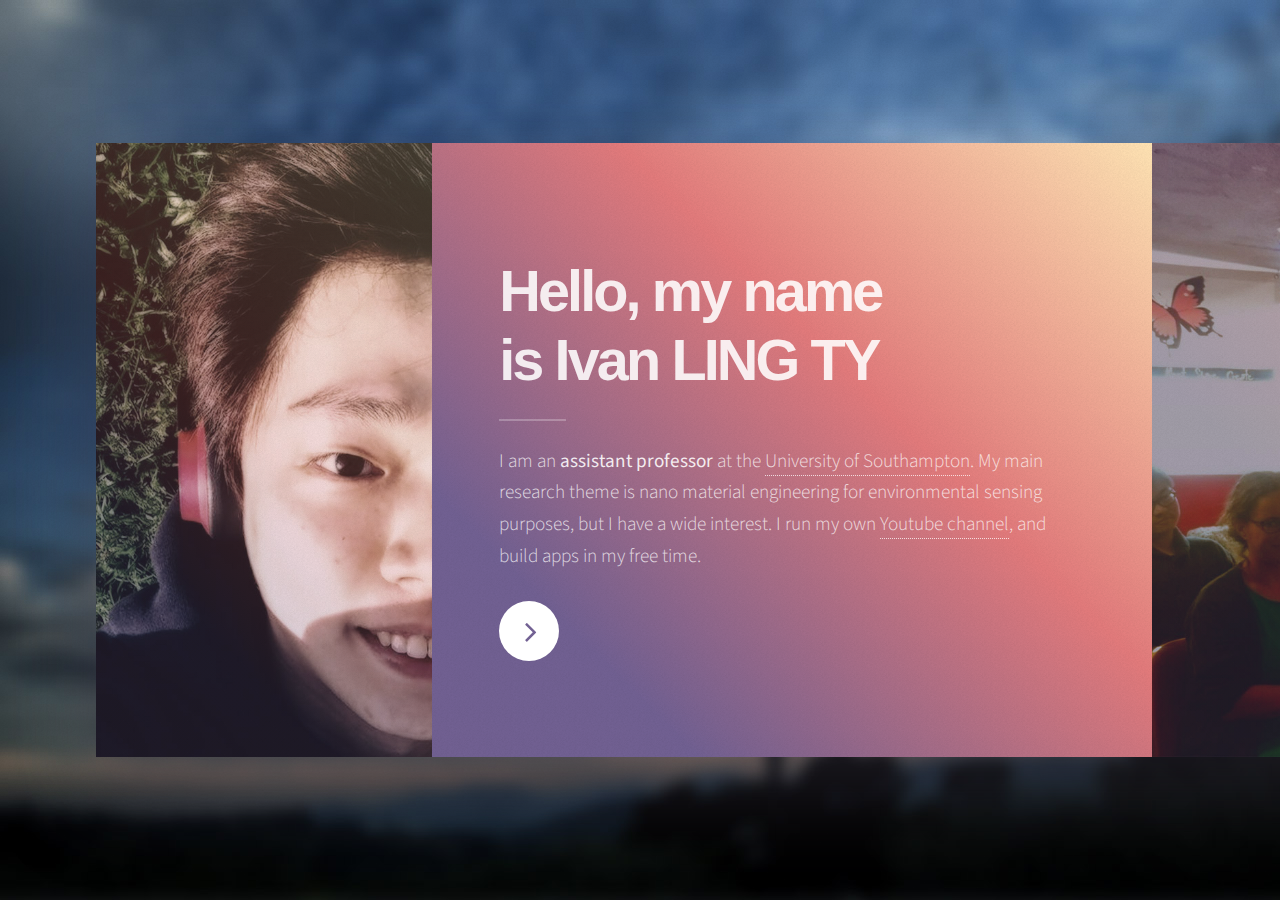
==== index.html @ 3683eda4 "Update index.html" ====
﻿<!DOCTYPE HTML>
<!--
	Ethereal by HTML5 UP
	html5up.net | @ajlkn
	Free for personal and commercial use under the CCA 3.0 license (html5up.net/license)
-->
<html>
	<head>
		<title>Ivan Ling's Homepage</title>
		<meta charset="utf-8" />
		<meta name="viewport" content="width=device-width, initial-scale=1, user-scalable=no" />
		<meta name="google-site-verification" content="1TZyCfP5jtiwE8KkjzAn6d1LvPK9yPZrzxcRu0K4L4A" />
		<link rel="stylesheet" href="assets/css/main.css" />
		<noscript><link rel="stylesheet" href="assets/css/noscript.css" /></noscript>
		<script type="text/javascript" src="https://www.google.com/jsapi"></script>
		<script type="text/javascript">
      google.load("visualization", "1", {packages:["geochart"]});
      google.setOnLoadCallback(drawRegionsMap);

      function drawRegionsMap() {

        var data = google.visualization.arrayToDataTable([
          ['Country', 'Length of Stay'],
          ['Brunei', 2],
          ['Japan', 11],
          ['Switzerland', 9],
          ['France', 2],
          ['China', 5],
          ['Korea', 9],
          ['Indonesia', 5],
          ['Hong Kong', 4],
          ['Taiwan', 5],
		  ['United Kingdom', 11],
		  ['Netherlands', 5],
		  ['Portugal', 5],
		  ['Spain', 3],
          ['Singapure', 3],
        ]);

        var options = {colorAxis: {colors: ['green', 'blue']}};
        var options2 = {
        backgroundColor: '#325888',
        datalessRegionColor: '#33cc33',
		magnifyingGlass: {enable: true, zoomFactor: 7.5},
        colorAxis: {colors: ['yellow', 'red']}	
      };
        var chart = new google.visualization.GeoChart(document.getElementById('regions_div'));

        chart.draw(data, options);
        chart.draw(data, options2);
      }
    </script>
		
		
	</head>
	<body>

		<!-- Page Wrapper -->
			<div id="page-wrapper">

				<!-- Wrapper -->
					<div id="wrapper">

						<!-- Panel (Banner) -->
							<section class="panel banner right">
								<div class="content color0 span-3-75">
									<h1 class="major">Hello, my name<br />
									is Ivan LING TY</h1>
									<p>I am an <strong>assistant professor</strong> at the <a href="https://www.southampton.ac.uk">University of Southampton</a>. My main research theme is nano material engineering for environmental sensing purposes, but I have a wide interest. I run my own <a href="https://www.youtube.com/subscription_center?add_user=ivandragneel">Youtube channel</a>, and build apps in my free time.</p>
									<ul class="actions">
										<li><a href="#first" class="button special color1 circle icon fa-angle-right">Next</a></li>
									</ul>
								</div>
								<div class="image filtered span-1-75" data-position="25% 25%">
									<img src="images/pic01.jpg" alt="" />
								</div>
							</section>

						<!-- Panel (Spotlight) -->
							<section class="panel spotlight medium right" id="first">
								<div class="content span-7">
									<h2 class="major">Outreach projects</h2>
									<p>I give talks and run outreach projects to inspire the community about the wonders of engineering, technology and science in general.</p>
									<p>Sometimes, I answer science questions related to my field on <a href="https://www.quora.com/profile/Ivan-Ling">Quora</a>. I collaborate with <a href="https://thearthousesouthampton.org/the-science-room/">The Science Room</a> as a scientist to answer the local community's science questions.</p>
									<ul class="actions">
										<li><a href="#second" class="button special color1 circle icon fa-angle-right">Next</a></li>
									</ul>
								</div>
								<div class="image filtered tinted" data-position="top left">
									<img src="images/pic02.jpg" alt="" />
								</div>
							</section>

						<!-- Panel -->
							<section class="panel color1" id="second">
								<div class="intro joined">
									<h2 class="major">More ways to connect!</h2>
									<p>Feel free to connect with Ivan on any professional platforms!</p>
								</div>
								<div class="inner">
									<ul class="grid-icons three connected">
										<li><a href="https://www.linkedin.com/in/ivanling92/" target=_blank><span class="icon fa-diamond"><span class="label"></span></span></a></li>
										<li><a href="https://www.instagram.com/ivanling92"target=_blank>	<span class="icon fa-camera-retro"><span class="label"></span></span></a></li>
										<li><a href="https://www.twitter.com/ivanling_ty"target=_blank><span class="icon fa-twitter"><span class="label"></span></span></a></li>
										<li><a href="mailto:ivanling92@gmail.com"target=_blank><span class="icon fa-paper-plane"><span class="label"></span></span></a></li>
										<li><a href="https://stackoverflow.com/users/4836621/ivan-ling"target=_blank><span class="icon fa-code"><span class="label"></span></span></a></li>
										<li><a href="https://github.com/ivanling92"target=_blank><span class="icon fa-github"><span class="label"></span></span></a></li>
									</ul>
								</div>
							</section>

						<!-- Panel (Spotlight) -->
							<section class="panel spotlight large left">
								<div class="content span-5">
									<h2 class="major">I am a...</h2>
									<p>◆ Problem solver ◆ Chef ◆ Adventurer ◆ Scientist ◆ Engineer ◆ Programmer ◆ Photoshop Artist ◆ Musician ◆ Artist ◆ Youtuber ◆</p>
								</div>
								<div class="image filtered tinted" data-position="top right">
									<img src="images/pic03.jpg" alt="" />
								</div>
							</section>
							
							<section class="panel">
								<div class="intro joined">
									<h2 class="major">My Travels</h2>
								</div>
								<div id="regions_div" style="width: 700px;"></div>
							</section>
							
							

                        <!-- Code playground Panel -->
<!-- 							<section class="panel">
								<div class="intro color4">
									<h2 class="major">Ivan's Code Playground</h2>
									<p>Here you get to play with various experiments I've made while exploring different APIs.</p>
								</div>
								<div class="gallery">
									<div class="group span-3">
										<a href="./exp_gba.html" class="image filtered span-3" data-position="bottom"><img src="images/gallery/gameboy.jpg" alt="" /></a>
										<a href="images/gallery/fulls/02.jpg" class="image filtered span-1-5" data-position="center"><img src="images/gallery/thumbs/02.jpg" alt="" /></a>
										<a href="images/gallery/fulls/03.jpg" class="image filtered span-1-5" data-position="bottom"><img src="images/gallery/thumbs/03.jpg" alt="" /></a>
									</div>
									<a href="images/gallery/fulls/04.jpg" class="image filtered span-2-5" data-position="top"><img src="images/gallery/thumbs/04.jpg" alt="" /></a>
									<div class="group span-4-5">
										<a href="images/gallery/fulls/05.jpg" class="image filtered span-3" data-position="top"><img src="images/gallery/thumbs/05.jpg" alt="" /></a>
										<a href="images/gallery/fulls/06.jpg" class="image filtered span-1-5" data-position="center"><img src="images/gallery/thumbs/06.jpg" alt="" /></a>
										<a href="images/gallery/fulls/07.jpg" class="image filtered span-1-5" data-position="bottom"><img src="images/gallery/thumbs/07.jpg" alt="" /></a>
										<a href="images/gallery/fulls/08.jpg" class="image filtered span-3" data-position="top"><img src="images/gallery/thumbs/08.jpg" alt="" /></a>
									</div>
									<a href="images/gallery/fulls/09.jpg" class="image filtered span-2-5" data-position="right"><img src="images/gallery/thumbs/09.jpg" alt="" /></a>
								</div>
							</section> -->

						<!-- Panel -->
							<section class="panel color4-alt">
								<div class="intro color4">
									<h2 class="major">Contact</h2>
									<p>If you have great ideas for collaboration, feel free to reach out.</p>
								</div>
								<div class="inner columns divided">
									<div class="span-3-25">
										<form method="post" action="#">
											<div class="field half">
												<label for="name">Name</label>
												<input type="text" name="name" id="name" />
											</div>
											<div class="field half">
												<label for="email">Email</label>
												<input type="email" name="email" id="email" />
											</div>
											<div class="field">
												<label for="message">Message</label>
												<textarea name="message" id="message" rows="4"></textarea>
											</div>
											<ul class="actions">
												<li><input type="submit" value="Send Message" class="button special" /></li>
											</ul>
										</form>
									</div>
									<div class="span-1-5">
										<ul class="contact-icons color1">
											<li class="icon fa-twitter">@ivanling_ty</li>
											<li class="icon fa-facebook">facebook.com/ivanling92</li>
											<li class="icon fa-instagram">@ivanling92</li>
											<li class="icon fa-youtube">youtu.be/ivandragneel</li>
										</ul>
									</div>
								</div>
							</section>
							<!--
							<section class="panel spotlight medium right">
								<div class="content span-7" height='100%'>
									<h2 class="major">GBA</h2>
									<p>Here's a GBA emulator in browser if you fancy playing some retro gameboy games</p>
								</div>
							</section>
							<section class="panel spotlight medium right" id="game">
								<object data="http://ivanling.xyz/gba/index.html" width="150%" height="100%">
									<embed src="http://ivanling.xyz/gba/index.html" width="150%" height="100%"> </embed>
										Error: Embedded data could not be displayed.
								</object>

							</section>
							--!>
							
							<!--
							<section class="panel spotlight medium right">
								<div class="content span-7" height='100%'>
									<h2 class="major">Browser Game</h2>
									<p>Here's a simple browser game hosted by me. This makes me the game master. Original game is designed by Franck Lecollinet - @whatthefranck and Guillaume Lecollinet - @glecollinet</p>
								</div>
							</section>
							<section class="panel spotlight medium right" id="game">
								<object data="https://animated-sugar.glitch.me/" width="150%" height="100%">
									<embed src="https://animated-sugar.glitch.me/" width="150%" height="100%"> </embed>
										Error: Embedded data could not be displayed.
								</object>

							</section>
							
							-->
 <!--
						
							<section class="panel color2-alt">
								<div class="intro color2">
									<h2 class="major">Elements</h2>
									<p>Sed vel nibh libero. Mauris et lorem pharetra massa lorem turpis congue pulvinar. Vivamus sed feugiat finibus. Duis amet bibendum amet sed. Duis mauris ex, dapibus sed ligula tempus volutpat magna etiam. </p>
								</div>
								<div class="inner columns aligned">
									<div class="span-2-75">

										<h3 class="major">Text</h3>
										<p>This is <b>bold</b> and this is <strong>strong</strong>. This is <i>italic</i> and this is <em>emphasized</em>.
										This is <sup>superscript</sup> text and this is <sub>subscript</sub> text.
										This is <u>underlined</u> and this is code: <code>for (;;) { ... }</code>. Finally, <a href="#">this is a link</a>.</p>

										<h1>Heading Level 1</h1>
										<h2>Heading Level 2</h2>
										<h3>Heading Level 3</h3>
										<h4>Heading Level 4</h4>
										<h5>Heading Level 5</h5>
										<h6>Heading Level 6</h6>

									</div>
									<div class="span-3">

										<h4>Blockquote</h4>
										<blockquote>Lorem ipsum dolor sit amet. Felis sagittis eget tempus euismod. Vestibulum ante ipsum primis in vestibulum. Blandit adipiscing eu iaculis volutpat ac adipiscing volutpat ac adipiscing faucibus.</blockquote>

										<h4>Preformatted</h4>
										<pre><code>i = 0;

while (!deck.isInOrder()) {
    print 'Iteration ' + (i++);
    deck.shuffle();
}

print 'It took ' + i + ' iterations to sort the deck.';</code></pre>

									</div>
									<div class="span-1-25">

										<h3 class="major">Lists</h3>

										<h4>Unordered</h4>
										<ul>
											<li>Lorem ipsum dolor sit.</li>
											<li>Dolor pulvinar etiam.</li>
											<li>Etiam vel felis viverra.</li>
										</ul>

										<h4>Alternate</h4>
										<ul class="alt">
											<li>Lorem ipsum dolor sit.</li>
											<li>Dolor pulvinar etiam.</li>
											<li>Etiam vel felis viverra.</li>
											<li>Felis enim feugiat.</li>
										</ul>

									</div>
									<div class="span-1-5">

										<h4>Ordered</h4>
										<ol>
											<li>Lorem ipsum dolor sit.</li>
											<li>Dolor pulvinar etiam.</li>
											<li>Etiam vel felis viverra.</li>
											<li>Felis enim feugiat.</li>
											<li>Etiam vel felis lorem.</li>
										</ol>

										<h4>Actions</h4>
										<ul class="actions">
											<li><a href="#" class="button special color2">Default</a></li>
											<li><a href="#" class="button">Default</a></li>
										</ul>
										<ul class="actions vertical">
											<li><a href="#" class="button special color2">Default</a></li>
											<li><a href="#" class="button">Default</a></li>
										</ul>

									</div>
									<div class="span-1-25">

										<h4>Icons</h4>
										<ul class="icons">
											<li><a href="#" class="icon fa-twitter"><span class="label">Twitter</span></a></li>
											<li><a href="#" class="icon fa-facebook"><span class="label">Facebook</span></a></li>
											<li><a href="#" class="icon fa-instagram"><span class="label">Instagram</span></a></li>
											<li><a href="#" class="icon fa-github"><span class="label">GitHub</span></a></li>
											<li><a href="#" class="icon fa-medium"><span class="label">Medium</span></a></li>
										</ul>

										<h4>Contact Icons</h4>
										<ul class="contact-icons color2">
											<li class="icon fa-twitter"><a href="#">Twitter</a></li>
											<li class="icon fa-facebook"><a href="#">Facebook</a></li>
											<li class="icon fa-instagram"><a href="#">Instagram</a></li>
											<li class="icon fa-github"><a href="#">GitHub</a></li>
											<li class="icon fa-medium"><a href="#">Medium</a></li>
										</ul>

									</div>
									<div class="span-3">
										<h3 class="major">Table</h3>
										<h4>Default</h4>
										<div class="table-wrapper">
											<table>
												<thead>
													<tr>
														<th>Name</th>
														<th>Description</th>
														<th>Price</th>
													</tr>
												</thead>
												<tbody>
													<tr>
														<td>Item One</td>
														<td>Ante turpis integer aliquet porttitor.</td>
														<td>29.99</td>
													</tr>
													<tr>
														<td>Item Two</td>
														<td>Vis ac commodo adipiscing arcu aliquet.</td>
														<td>19.99</td>
													</tr>
													<tr>
														<td>Item Three</td>
														<td> Morbi faucibus arcu accumsan lorem.</td>
														<td>29.99</td>
													</tr>
													<tr>
														<td>Item Four</td>
														<td>Vitae integer tempus condimentum.</td>
														<td>19.99</td>
													</tr>
												</tbody>
												<tfoot>
													<tr>
														<td colspan="2"></td>
														<td>100.00</td>
													</tr>
												</tfoot>
											</table>
										</div>
									</div>
									<div class="span-3">
										<h4>Alternate</h4>
										<div class="table-wrapper">
											<table class="alt">
												<thead>
													<tr>
														<th>Name</th>
														<th>Description</th>
														<th>Price</th>
													</tr>
												</thead>
												<tbody>
													<tr>
														<td>Item One</td>
														<td>Ante turpis integer aliquet porttitor.</td>
														<td>29.99</td>
													</tr>
													<tr>
														<td>Item Two</td>
														<td>Vis ac commodo adipiscing arcu aliquet.</td>
														<td>19.99</td>
													</tr>
													<tr>
														<td>Item Three</td>
														<td> Morbi faucibus arcu accumsan lorem.</td>
														<td>29.99</td>
													</tr>
													<tr>
														<td>Item Four</td>
														<td>Vitae integer tempus condimentum.</td>
														<td>19.99</td>
													</tr>
													<tr>
														<td>Item Five</td>
														<td>Ante turpis integer aliquet porttitor.</td>
														<td>29.99</td>
													</tr>
												</tbody>
												<tfoot>
													<tr>
														<td colspan="2"></td>
														<td>100.00</td>
													</tr>
												</tfoot>
											</table>
										</div>
									</div>
									<div class="span-2-25">
										<h3 class="major">Buttons</h3>
										<ul class="actions">
											<li><a href="#" class="button special color2">Special</a></li>
											<li><a href="#" class="button">Default</a></li>
										</ul>
										<ul class="actions">
											<li><a href="#" class="button">Default</a></li>
											<li><a href="#" class="button large">Large</a></li>
											<li><a href="#" class="button small">Small</a></li>
										</ul>
										<ul class="actions">
											<li><a href="#" class="button special color2 icon fa-cog">Icon</a></li>
											<li><a href="#" class="button icon fa-diamond">Icon</a></li>
										</ul>
										<ul class="actions">
											<li><span class="button special color2 disabled">Disabled</span></li>
											<li><span class="button disabled">Disabled</span></li>
										</ul>
										<ul class="actions">
											<li><a href="#" class="button special color2 circle icon fa-cog">Icon</a></li>
											<li><a href="#" class="button circle icon fa-diamond">Icon</a></li>
										</ul>
									</div>
									<div class="span-4-5">
										<h3 class="major">Form</h3>
										<form method="post" action="#">
											<div class="field third">
												<label for="demo-name">Name</label>
												<input type="text" name="demo-name" id="demo-name" value="" placeholder="Jane Doe" />
											</div>
											<div class="field third">
												<label for="demo-email">Email</label>
												<input type="email" name="demo-email" id="demo-email" value="" placeholder="jane@untitled.tld" />
											</div>
											<div class="field third">
												<label for="demo-category">Category</label>
												<div class="select-wrapper">
													<select name="demo-category" id="demo-category">
														<option value="">-</option>
														<option value="1">Manufacturing</option>
														<option value="1">Shipping</option>
														<option value="1">Administration</option>
														<option value="1">Human Resources</option>
													</select>
												</div>
											</div>
											<div class="field quarter">
												<input type="radio" id="demo-priority-low" name="demo-priority" class="color2" checked />
												<label for="demo-priority-low">Low Priority</label>
											</div>
											<div class="field quarter">
												<input type="radio" id="demo-priority-high" name="demo-priority" class="color2" />
												<label for="demo-priority-high">High Priority</label>
											</div>
											<div class="field quarter">
												<input type="checkbox" id="demo-copy" name="demo-copy" class="color2" />
												<label for="demo-copy">Email a copy</label>
											</div>
											<div class="field quarter">
												<input type="checkbox" id="demo-human" name="demo-human" class="color2" checked />
												<label for="demo-human">Not a robot</label>
											</div>
											<div class="field">
												<label for="demo-message">Message</label>
												<textarea name="demo-message" id="demo-message" placeholder="Enter your message" rows="2"></textarea>
											</div>
											<ul class="actions">
												<li><input type="submit" value="Send Message" class="special color2" /></li>
												<li><input type="reset" value="Reset" /></li>
											</ul>
										</form>
									</div>
								</div>
							</section> -->

						<!-- Copyright -->
							<div class="copyright">&copy; Est since 2017 Copyright 2020 Ivanling.com

					</div>

			</div>

		<!-- Scripts -->
			<script src="assets/js/jquery.min.js"></script>
			<script src="assets/js/skel.min.js"></script>
			<script src="assets/js/main.js"></script>

	</body>
</html>
---- assets/css/main.css ----
@import url(font-awesome.min.css);
@import url("https://fonts.googleapis.com/css?family=Source+Sans+Pro:300,400,300i,400i");

/*
	Ethereal by HTML5 UP
	html5up.net | @ajlkn
	Free for personal and commercial use under the CCA 3.0 license (html5up.net/license)
*/

/* Reset */

	html, body, div, span, applet, object, iframe, h1, h2, h3, h4, h5, h6, p, blockquote, pre, a, abbr, acronym, address, big, cite, code, del, dfn, em, img, ins, kbd, q, s, samp, small, strike, strong, sub, sup, tt, var, b, u, i, center, dl, dt, dd, ol, ul, li, fieldset, form, label, legend, table, caption, tbody, tfoot, thead, tr, th, td, article, aside, canvas, details, embed, figure, figcaption, footer, header, hgroup, menu, nav, output, ruby, section, summary, time, mark, audio, video {
		margin: 0;
		padding: 0;
		border: 0;
		font-size: 100%;
		font: inherit;
		vertical-align: baseline;
	}

	article, aside, details, figcaption, figure, footer, header, hgroup, menu, nav, section {
		display: block;
	}

	body {
		line-height: 1;
	}

	ol, ul {
		list-style: none;
	}

	blockquote, q {
		quotes: none;
	}

	blockquote:before, blockquote:after, q:before, q:after {
		content: '';
		content: none;
	}

	table {
		border-collapse: collapse;
		border-spacing: 0;
	}

	body {
		-webkit-text-size-adjust: none;
	}

/* Box Model */

	*, *:before, *:after {
		-moz-box-sizing: border-box;
		-webkit-box-sizing: border-box;
		box-sizing: border-box;
	}

/* Page */

	@-moz-keyframes load-spinner {
		0% {
			-moz-transform: rotate(0deg);
			-webkit-transform: rotate(0deg);
			-ms-transform: rotate(0deg);
			transform: rotate(0deg);
		}

		100% {
			-moz-transform: rotate(360deg);
			-webkit-transform: rotate(360deg);
			-ms-transform: rotate(360deg);
			transform: rotate(360deg);
		}
	}

	@-webkit-keyframes load-spinner {
		0% {
			-moz-transform: rotate(0deg);
			-webkit-transform: rotate(0deg);
			-ms-transform: rotate(0deg);
			transform: rotate(0deg);
		}

		100% {
			-moz-transform: rotate(360deg);
			-webkit-transform: rotate(360deg);
			-ms-transform: rotate(360deg);
			transform: rotate(360deg);
		}
	}

	@-ms-keyframes load-spinner {
		0% {
			-moz-transform: rotate(0deg);
			-webkit-transform: rotate(0deg);
			-ms-transform: rotate(0deg);
			transform: rotate(0deg);
		}

		100% {
			-moz-transform: rotate(360deg);
			-webkit-transform: rotate(360deg);
			-ms-transform: rotate(360deg);
			transform: rotate(360deg);
		}
	}

	@keyframes load-spinner {
		0% {
			-moz-transform: rotate(0deg);
			-webkit-transform: rotate(0deg);
			-ms-transform: rotate(0deg);
			transform: rotate(0deg);
		}

		100% {
			-moz-transform: rotate(360deg);
			-webkit-transform: rotate(360deg);
			-ms-transform: rotate(360deg);
			transform: rotate(360deg);
		}
	}

	@-ms-viewport {
		width: device-width;
	}

	html {
		width: 100%;
		height: 100%;
	}

	body {
		display: -moz-flex;
		display: -webkit-flex;
		display: -ms-flex;
		display: flex;
		-moz-align-items: center;
		-webkit-align-items: center;
		-ms-align-items: center;
		align-items: center;
		-moz-justify-content: -moz-flex-start;
		-webkit-justify-content: -webkit-flex-start;
		-ms-justify-content: -ms-flex-start;
		justify-content: flex-start;
		-ms-overflow-style: scrollbar;
		width: 100%;
		height: 100%;
		min-height: 30rem;
		overflow: hidden;
	}

		body:before {
			-moz-animation: load-spinner 1s infinite linear;
			-webkit-animation: load-spinner 1s infinite linear;
			-ms-animation: load-spinner 1s infinite linear;
			animation: load-spinner 1s infinite linear;
			-moz-transition: opacity 0.25s ease;
			-webkit-transition: opacity 0.25s ease;
			-ms-transition: opacity 0.25s ease;
			transition: opacity 0.25s ease;
			-moz-transition-delay: 0s;
			-webkit-transition-delay: 0s;
			-ms-transition-delay: 0s;
			transition-delay: 0s;
			-moz-pointer-events: none;
			-webkit-pointer-events: none;
			-ms-pointer-events: none;
			pointer-events: none;
			content: '';
			display: block;
			position: absolute;
			top: 50%;
			left: 50%;
			width: 4rem;
			height: 4rem;
			margin: -2rem 0 0 -2rem;
			background-image: url("data:image/svg+xml;charset=utf8,%3Csvg xmlns='http://www.w3.org/2000/svg' xmlns:xlink='http://www.w3.org/1999/xlink' width='96px' height='96px' viewBox='0 0 96 96' zoomAndPan='disable'%3E%3Cstyle%3Ecircle %7Bfill: transparent%3B stroke: %232e2b37%3B stroke-width: 1.5px%3B %7D%3C/style%3E%3Cdefs%3E%3CclipPath id='corner'%3E%3Cpolygon points='0,0 48,0 48,48 96,48 96,96 0,96' /%3E%3C/clipPath%3E%3C/defs%3E%3Cg clip-path='url(%23corner)'%3E%3Ccircle cx='48' cy='48' r='32'/%3E%3C/g%3E%3C/svg%3E");
			background-position: center;
			background-repeat: no-repeat;
			background-size: 4rem;
			opacity: 0;
		}

		body:after {
			-moz-pointer-events: none;
			-webkit-pointer-events: none;
			-ms-pointer-events: none;
			pointer-events: none;
			content: '';
			display: block;
			position: fixed;
			top: 0;
			left: 0;
			width: 100%;
			height: 100%;
			z-index: -1;
			background-attachment: fixed;
			background-color: #e1e6e1;
			background-image: url("../../images/overlay.png"), url("../../images/bg.jpg");
			background-repeat: repeat, repeat-x;
			background-size: 128px 128px, cover;
		}

		body.is-loading *, body.is-loading *:before, body.is-loading *:after {
			-moz-animation: none !important;
			-webkit-animation: none !important;
			-ms-animation: none !important;
			animation: none !important;
			-moz-transition: none !important;
			-webkit-transition: none !important;
			-ms-transition: none !important;
			transition: none !important;
		}

		body.is-loading:before {
			-moz-transition: opacity 1s ease;
			-webkit-transition: opacity 1s ease;
			-ms-transition: opacity 1s ease;
			transition: opacity 1s ease;
			-moz-transition-delay: 0.75s;
			-webkit-transition-delay: 0.75s;
			-ms-transition-delay: 0.75s;
			transition-delay: 0.75s;
			opacity: 0.25;
		}

	@media screen and (max-width: 736px) {

		html {
			height: auto;
		}

		body {
			height: auto;
			overflow-x: hidden;
			overflow-y: auto;
		}

	}

	@media screen and (max-width: 480px) {

		html, body {
			min-width: 320px;
		}

	}

/* Typography */

	html {
		font-size: 18pt;
		font-size: 1vmax;
	}

		@media screen and (max-width: 1680px) {

			html {
				font-size: 12pt;
				font-size: 1.1vmax;
			}

		}

		@media screen and (max-width: 1280px) {

			html {
				font-size: 11pt;
				font-size: 1.5vmax;
			}

		}

	body, input, select, textarea {
		color: rgba(255, 255, 255, 0.75);
		font-family: "Source Sans Pro", Helvetica, sans-serif;
		font-size: 1rem;
		font-weight: 300;
		line-height: 1.65;
	}

	a {
		-moz-transition: color 0.2s ease-in-out, border-bottom-color 0.2s ease-in-out;
		-webkit-transition: color 0.2s ease-in-out, border-bottom-color 0.2s ease-in-out;
		-ms-transition: color 0.2s ease-in-out, border-bottom-color 0.2s ease-in-out;
		transition: color 0.2s ease-in-out, border-bottom-color 0.2s ease-in-out;
		color: inherit;
		border-bottom: dotted 1px;
		text-decoration: none;
	}

		a:hover {
			border-bottom-color: transparent;
			color: #ffe4b4;
		}

	strong, b {
		color: rgba(255, 255, 255, 0.875);
		font-weight: 400;
	}

	em, i {
		font-style: italic;
	}

	p {
		margin: 0 0 1.5rem 0;
	}

		body.is-ie p {
			width: 100%;
		}

	h1, h2, h3, h4, h5, h6 {
		color: rgba(255, 255, 255, 0.875);
		font-family: Arial, Helvetica, sans-serif;
		font-weight: 700;
		line-height: 1.3;
		margin: 0 0 0.75rem 0;
		letter-spacing: -0.05em;
	}

		h1 a, h2 a, h3 a, h4 a, h5 a, h6 a {
			color: inherit;
			text-decoration: none;
		}

	h1.major, h2.major, h3.major {
		position: relative;
	}

		h1.major:after, h2.major:after, h3.major:after {
			content: '';
			position: absolute;
			left: 0;
			width: 3.5rem;
			height: 0.1rem;
			background-color: rgba(255, 255, 255, 0.25);
		}

	h1 {
		font-size: 3rem;
		line-height: 1.2;
	}

		h1.major {
			margin: 0 0 2.625rem 0;
		}

			h1.major:after {
				bottom: -1.325rem;
			}

	h2 {
		font-size: 1.75rem;
		line-height: 1.2;
	}

		h2.major {
			margin: 0 0 1.9875rem 0;
		}

			h2.major:after {
				bottom: -1.2rem;
			}

	h3 {
		font-size: 1.325rem;
	}

		h3.major {
			margin: 0 0 1.875rem 0;
		}

			h3.major:after {
				bottom: -0.75rem;
			}

	h4 {
		font-size: 1rem;
	}

	h5 {
		font-size: 0.9rem;
	}

	h6 {
		font-size: 0.7rem;
	}

	sub {
		font-size: 0.8rem;
		position: relative;
		top: 0.5rem;
	}

	sup {
		font-size: 0.8rem;
		position: relative;
		top: -0.5rem;
	}

	blockquote {
		border-left: solid 0.25rem rgba(255, 255, 255, 0.25);
		font-style: italic;
		margin: 0 0 1.5rem 0;
		padding: 0.375rem 0 0.375rem 1.5rem;
	}

	code {
		background: rgba(255, 255, 255, 0.075);
		border-radius: 0.25rem;
		font-family: "Courier New", monospace;
		font-size: 0.8rem;
		margin: 0 0.25rem;
		padding: 0.25rem 0.65rem;
	}

	pre {
		-webkit-overflow-scrolling: touch;
		font-family: "Courier New", monospace;
		font-size: 0.8rem;
		margin: 0 0 1.5rem 0;
		white-space: pre-wrap;
	}

		pre code {
			display: block;
			line-height: 1.625;
			padding: 1rem 1.5rem;
			overflow-x: auto;
			margin: 0;
		}

	hr {
		border: 0;
		border-bottom: solid 2px rgba(255, 255, 255, 0.25);
		margin: 1.875rem 0;
	}

	.align-left {
		text-align: left;
	}

	.align-center {
		text-align: center;
	}

	.align-right {
		text-align: right;
	}

	@media screen and (max-width: 736px) {

		html {
			font-size: 12pt;
		}

		h1 {
			font-size: 2.25rem;
			line-height: 1.2;
		}

			h1.major {
				margin: 0 0 2.625rem 0;
			}

				h1.major:after {
					bottom: -1.325rem;
				}

		h2 {
			font-size: 1.5rem;
			line-height: 1.2;
		}

			h2.major {
				margin: 0 0 1.9875rem 0;
			}

				h2.major:after {
					bottom: -1.2rem;
				}

		h3 {
			font-size: 1rem;
		}

			h3.major {
				margin: 0 0 1.875rem 0;
			}

				h3.major:after {
					bottom: -0.75rem;
				}

		h4 {
			font-size: 1rem;
		}

		h5 {
			font-size: 0.9rem;
		}

		h6 {
			font-size: 0.7rem;
		}

		h1 br, h2 br, h3 br, h4 br, h5 br, h6 br {
			display: none;
		}

	}

	@media screen and (max-width: 360px) {

		html {
			font-size: 11pt;
		}

	}

/* Form */

	form {
		display: -moz-flex;
		display: -webkit-flex;
		display: -ms-flex;
		display: flex;
		-moz-flex-wrap: wrap;
		-webkit-flex-wrap: wrap;
		-ms-flex-wrap: wrap;
		flex-wrap: wrap;
		width: calc(100% + 3rem);
		margin: -1.5rem 0 1.5rem -1.5rem;
	}

		form > .field {
			-moz-flex-grow: 0;
			-webkit-flex-grow: 0;
			-ms-flex-grow: 0;
			flex-grow: 0;
			-moz-flex-shrink: 0;
			-webkit-flex-shrink: 0;
			-ms-flex-shrink: 0;
			flex-shrink: 0;
			padding: 1.5rem 0 0 1.5rem;
			width: calc(100% - 1.5rem);
		}

			form > .field.half {
				width: calc(50% - 0.75rem);
			}

			form > .field.third {
				width: calc(100%/3 - 0.5rem);
			}

			form > .field.quarter {
				width: calc(25% - 0.375rem);
			}

		form > .actions {
			-moz-flex-grow: 0;
			-webkit-flex-grow: 0;
			-ms-flex-grow: 0;
			flex-grow: 0;
			-moz-flex-shrink: 1;
			-webkit-flex-shrink: 1;
			-ms-flex-shrink: 1;
			flex-shrink: 1;
			margin: 1.5rem 0 0 1.5rem;
		}

	label {
		color: rgba(255, 255, 255, 0.875);
		display: block;
		font-family: Arial, Helvetica, sans-serif;
		font-size: 0.8rem;
		font-weight: 700;
		margin: 0 0 0.4875rem 0;
	}

	input[type="text"],
	input[type="password"],
	input[type="email"],
	input[type="tel"],
	select,
	textarea {
		-moz-appearance: none;
		-webkit-appearance: none;
		-ms-appearance: none;
		appearance: none;
		background: transparent;
		border: solid 2px rgba(255, 255, 255, 0.25);
		border-radius: 0.25rem;
		color: inherit;
		display: block;
		outline: 0;
		padding: 0 0.75rem;
		text-decoration: none;
		width: 100%;
	}

		input[type="text"]:invalid,
		input[type="password"]:invalid,
		input[type="email"]:invalid,
		input[type="tel"]:invalid,
		select:invalid,
		textarea:invalid {
			box-shadow: none;
		}

		input[type="text"]:focus,
		input[type="password"]:focus,
		input[type="email"]:focus,
		input[type="tel"]:focus,
		select:focus,
		textarea:focus {
			border-color: #ffe4b4;
		}

	option {
		background-color: rgba(255, 255, 255, 0.875);
		color: #2e2b37;
	}

	.select-wrapper {
		text-decoration: none;
		display: block;
		position: relative;
	}

		.select-wrapper:before {
			-moz-osx-font-smoothing: grayscale;
			-webkit-font-smoothing: antialiased;
			font-family: FontAwesome;
			font-style: normal;
			font-weight: normal;
			text-transform: none !important;
		}

		.select-wrapper:before {
			display: block;
			content: '\f107';
			position: absolute;
			top: 0;
			right: 0;
			width: 2.5rem;
			height: 2.5rem;
			line-height: 2.5rem;
			color: rgba(255, 255, 255, 0.75);
			pointer-events: none;
			text-align: center;
		}

			body.is-ie .select-wrapper:before {
				line-height: 2.5;
			}

		.select-wrapper select::-ms-expand {
			display: none;
		}

	input[type="text"],
	input[type="password"],
	input[type="email"],
	select {
		height: 2.5rem;
	}

	textarea {
		padding: 0.75rem 1rem;
	}

	input[type="checkbox"],
	input[type="radio"] {
		-moz-appearance: none;
		-webkit-appearance: none;
		-ms-appearance: none;
		appearance: none;
		display: block;
		float: left;
		margin-right: -2rem;
		opacity: 0;
		width: 1rem;
		z-index: -1;
	}

		input[type="checkbox"] + label,
		input[type="radio"] + label {
			text-decoration: none;
			position: relative;
			color: rgba(255, 255, 255, 0.75);
			cursor: pointer;
			display: inline-block;
			font-size: 1rem;
			font-weight: 300;
			margin-bottom: 0;
			padding-left: 2.5rem;
			padding-right: 1rem;
		}

			input[type="checkbox"] + label:before,
			input[type="radio"] + label:before {
				-moz-osx-font-smoothing: grayscale;
				-webkit-font-smoothing: antialiased;
				font-family: FontAwesome;
				font-style: normal;
				font-weight: normal;
				text-transform: none !important;
			}

			input[type="checkbox"] + label:before,
			input[type="radio"] + label:before {
				content: '';
				display: inline-block;
				position: absolute;
				top: 0;
				left: 0;
				width: 1.5rem;
				height: 1.5rem;
				line-height: 1.4375rem;
				background: rgba(255, 255, 255, 0.075);
				border: solid 1px rgba(255, 255, 255, 0.25);
				border-radius: 0.25rem;
				color: #2e2b37;
				text-align: center;
			}

				body.is-ie input[type="checkbox"] + label:before, body.is-ie
				input[type="radio"] + label:before {
					line-height: 1.5;
				}

		input[type="checkbox"]:checked + label:before,
		input[type="radio"]:checked + label:before {
			content: '\f00c';
			background: rgba(255, 255, 255, 0.875);
			border-color: rgba(255, 255, 255, 0.875);
		}

		input[type="checkbox"]:focus + label:before,
		input[type="radio"]:focus + label:before {
			border-color: #ffe4b4;
			box-shadow: 0 0 0 1px #ffe4b4;
		}

		input[type="checkbox"]:focus:checked + label:before,
		input[type="radio"]:focus:checked + label:before {
			background: #ffe4b4;
		}

		input[type="checkbox"].color1 + label:before,
		input[type="radio"].color1 + label:before {
			color: #726193;
		}

		input[type="checkbox"].color2 + label:before,
		input[type="radio"].color2 + label:before {
			color: #e37b7c;
		}

		input[type="checkbox"].color3 + label:before,
		input[type="radio"].color3 + label:before {
			color: #ffe4b4;
		}

		input[type="checkbox"].color4 + label:before,
		input[type="radio"].color4 + label:before {
			color: #353865;
		}

	input[type="checkbox"] + label:before {
		border-radius: 0.25rem;
	}

	input[type="radio"] + label:before {
		border-radius: 100%;
	}

	::-webkit-input-placeholder {
		color: rgba(255, 255, 255, 0.5) !important;
		opacity: 1.0;
	}

	:-moz-placeholder {
		color: rgba(255, 255, 255, 0.5) !important;
		opacity: 1.0;
	}

	::-moz-placeholder {
		color: rgba(255, 255, 255, 0.5) !important;
		opacity: 1.0;
	}

	:-ms-input-placeholder {
		color: rgba(255, 255, 255, 0.5) !important;
		opacity: 1.0;
	}

	.formerize-placeholder {
		color: rgba(255, 255, 255, 0.5) !important;
		opacity: 1.0;
	}

	@media screen and (max-width: 736px) {

		form {
			margin: -1.5rem 0 1.5rem 0;
			width: 100%;
		}

			form > .field {
				padding: 1.5rem 0 0 0;
				width: 100% !important;
			}

			form > .actions {
				margin: 1.5rem 0 0 0;
			}

	}

/* Icon */

	.icon {
		text-decoration: none;
		position: relative;
		border-bottom: none;
	}

		.icon:before {
			-moz-osx-font-smoothing: grayscale;
			-webkit-font-smoothing: antialiased;
			font-family: FontAwesome;
			font-style: normal;
			font-weight: normal;
			text-transform: none !important;
		}

		.icon > .label {
			display: none;
		}

/* Image */

	.image {
		display: inline-block;
		position: relative;
		border: 0;
	}

		.image.filtered:after {
			background-image: url("../../images/overlay.png"), linear-gradient(45deg, rgba(114, 97, 147, 0.25) 25%, rgba(227, 123, 124, 0.25) 50%, rgba(255, 228, 180, 0.25));
			background-size: 128px 128px, auto;
			-moz-pointer-events: none;
			-webkit-pointer-events: none;
			-ms-pointer-events: none;
			pointer-events: none;
			content: '';
			position: absolute;
			top: 0;
			left: 0;
			width: 100%;
			height: 100%;
			opacity: 1;
			z-index: 1;
		}

		.image.filtered.tinted:after {
			background-image: url("../../images/overlay.png"), linear-gradient(45deg, rgba(114, 97, 147, 0.25) 25%, rgba(227, 123, 124, 0.25) 50%, rgba(255, 228, 180, 0.25)), linear-gradient(0deg, rgba(0, 0, 0, 0.125), rgba(0, 0, 0, 0.125));
			background-size: 128px 128px, auto, auto;
		}

		.image[data-position] img {
			-moz-object-fit: cover;
			-webkit-object-fit: cover;
			-ms-object-fit: cover;
			object-fit: cover;
			display: block;
			position: absolute;
			top: 0;
			left: 0;
			width: 100%;
			height: 100%;
		}

		.image[data-position="top left"] img {
			-moz-object-position: top left;
			-webkit-object-position: top left;
			-ms-object-position: top left;
			object-position: top left;
		}

		.image[data-position="top"] img {
			-moz-object-position: top;
			-webkit-object-position: top;
			-ms-object-position: top;
			object-position: top;
		}

		.image[data-position="top right"] img {
			-moz-object-position: top right;
			-webkit-object-position: top right;
			-ms-object-position: top right;
			object-position: top right;
		}

		.image[data-position="right"] img {
			-moz-object-position: right;
			-webkit-object-position: right;
			-ms-object-position: right;
			object-position: right;
		}

		.image[data-position="bottom right"] img {
			-moz-object-position: bottom right;
			-webkit-object-position: bottom right;
			-ms-object-position: bottom right;
			object-position: bottom right;
		}

		.image[data-position="bottom"] img {
			-moz-object-position: bottom;
			-webkit-object-position: bottom;
			-ms-object-position: bottom;
			object-position: bottom;
		}

		.image[data-position="bottom left"] img {
			-moz-object-position: bottom left;
			-webkit-object-position: bottom left;
			-ms-object-position: bottom left;
			object-position: bottom left;
		}

		.image[data-position="left"] img {
			-moz-object-position: left;
			-webkit-object-position: left;
			-ms-object-position: left;
			object-position: left;
		}

		.image[data-position="center"] img {
			-moz-object-position: center;
			-webkit-object-position: center;
			-ms-object-position: center;
			object-position: center;
		}

		.image[data-position="25% 25%"] img {
			-moz-object-position: 25% 25%;
			-webkit-object-position: 25% 25%;
			-ms-object-position: 25% 25%;
			object-position: 25% 25%;
		}

		.image[data-position="75% 25%"] img {
			-moz-object-position: 75% 25%;
			-webkit-object-position: 75% 25%;
			-ms-object-position: 75% 25%;
			object-position: 75% 25%;
		}

		.image[data-position="75% 75%"] img {
			-moz-object-position: 75% 75%;
			-webkit-object-position: 75% 75%;
			-ms-object-position: 75% 75%;
			object-position: 75% 75%;
		}

		.image[data-position="25% 75%"] img {
			-moz-object-position: 25% 75%;
			-webkit-object-position: 25% 75%;
			-ms-object-position: 25% 75%;
			object-position: 25% 75%;
		}

		.image img {
			display: block;
		}

		.image.left, .image.right {
			max-width: 40%;
		}

			.image.left img, .image.right img {
				width: 100%;
			}

		.image.left {
			float: left;
			padding: 0 1.5rem 1rem 0;
			top: 0.25rem;
		}

		.image.right {
			float: right;
			padding: 0 0 1rem 1.5rem;
			top: 0.25rem;
		}

		.image.fit {
			display: block;
			margin: 0 0 1.5rem 0;
			width: 100%;
		}

			.image.fit img {
				width: 100%;
			}

		.image.main {
			display: block;
			margin: 0 0 2.25rem 0;
			width: 100%;
		}

			.image.main img {
				width: 100%;
			}

/* List */

	ol {
		list-style: decimal;
		margin: 0 0 1.5rem 0;
		padding-left: 1.25rem;
	}

		ol li {
			padding-left: 0.25rem;
		}

	ul {
		list-style: disc;
		margin: 0 0 1.5rem 0;
		padding-left: 1rem;
	}

		ul li {
			padding-left: 0.5rem;
		}

		ul.alt {
			list-style: none;
			padding-left: 0;
		}

			ul.alt li {
				border-top: solid 1px rgba(255, 255, 255, 0.25);
				padding: 0.5rem 0;
			}

				ul.alt li:first-child {
					border-top: 0;
					padding-top: 0;
				}

		ul.icons {
			cursor: default;
			list-style: none;
			padding-left: 0;
		}

			ul.icons li {
				display: inline-block;
				padding: 0 1rem 0 0;
			}

				ul.icons li:last-child {
					padding-right: 0;
				}

				ul.icons li .icon:before {
					font-size: 1.25em;
				}

		ul.actions {
			cursor: default;
			list-style: none;
			padding-left: 0;
		}

			ul.actions li {
				display: inline-block;
				padding: 0 0.75rem 0 0;
				vertical-align: middle;
			}

				ul.actions li:last-child {
					padding-right: 0;
				}

			ul.actions.small li {
				padding: 0 0.375rem 0 0;
			}

			ul.actions.vertical li {
				display: block;
				padding: 0.75rem 0 0 0;
			}

				ul.actions.vertical li:first-child {
					padding-top: 0;
				}

				ul.actions.vertical li > * {
					margin-bottom: 0;
				}

			ul.actions.vertical.small li {
				padding: 0.375rem 0 0 0;
			}

				ul.actions.vertical.small li:first-child {
					padding-top: 0;
				}

			ul.actions.fit {
				display: table;
				margin-left: -0.75rem;
				padding: 0;
				table-layout: fixed;
				width: calc(100% + 0.75rem);
			}

				ul.actions.fit li {
					display: table-cell;
					padding: 0 0 0 0.75rem;
				}

					ul.actions.fit li > * {
						margin-bottom: 0;
					}

				ul.actions.fit.small {
					margin-left: -0.375rem;
					width: calc(100% + 0.375rem);
				}

					ul.actions.fit.small li {
						padding: 0 0 0 0.375rem;
					}

		ul.contact-icons {
			list-style: none;
			padding-left: 0;
		}

			ul.contact-icons > li {
				margin: 1.25rem 0 0 0;
				padding-left: 0;
			}

				ul.contact-icons > li:before {
					display: inline-block;
					width: 2.25rem;
					height: 2.25rem;
					line-height: 2.25rem;
					border-radius: 2.25rem;
					background-color: white;
					color: #2e2b37;
					cursor: default;
					font-size: 1.125rem;
					margin-right: 1rem;
					text-align: center;
					vertical-align: middle;
				}

					body.is-ie ul.contact-icons > li:before {
						line-height: 2.125;
					}

				ul.contact-icons > li a {
					border-bottom: 0;
				}

			ul.contact-icons.color1 > li:before {
				color: #726193;
			}

			ul.contact-icons.color2 > li:before {
				color: #e37b7c;
			}

			ul.contact-icons.color3 > li:before {
				color: #ffe4b4;
			}

			ul.contact-icons.color4 > li:before {
				color: #353865;
			}

		ul.grid-icons {
			display: -moz-flex;
			display: -webkit-flex;
			display: -ms-flex;
			display: flex;
			-moz-flex-wrap: wrap;
			-webkit-flex-wrap: wrap;
			-ms-flex-wrap: wrap;
			flex-wrap: wrap;
			-moz-justify-content: center;
			-webkit-justify-content: center;
			-ms-justify-content: center;
			justify-content: center;
			list-style: none;
			margin: 0 0 1.5rem 0;
			padding-left: 0;
		}

			ul.grid-icons .icon {
				display: block;
				position: relative;
				width: 100%;
				text-align: center;
			}

				ul.grid-icons .icon:before {
					display: block;
					width: 6rem;
					height: 6rem;
					line-height: 6rem;
					border-radius: 6rem;
					box-shadow: inset 0 0 0 2px rgba(255, 255, 255, 0.25);
					font-size: 2.5rem;
					margin: 0 auto;
					text-align: center;
				}

					body.is-ie ul.grid-icons .icon:before {
						line-height: 2.375;
					}

			ul.grid-icons > li {
				-moz-flex-grow: 0;
				-webkit-flex-grow: 0;
				-ms-flex-grow: 0;
				flex-grow: 0;
				-moz-flex-shrink: 0;
				-webkit-flex-shrink: 0;
				-ms-flex-shrink: 0;
				flex-shrink: 0;
				position: relative;
				margin: 1.5rem 0 0 1.5rem;
				padding-left: 0;
			}

			ul.grid-icons.connected > li:before {
				content: '';
				display: block;
				position: absolute;
				width: 1.5rem;
				height: 2px;
				top: 50%;
				left: -1.5rem;
				background-color: rgba(255, 255, 255, 0.25);
			}

			ul.grid-icons.connected > li:after {
				content: '';
				display: block;
				position: absolute;
				width: 2px;
				height: 1.5rem;
				top: -1.5rem;
				left: 50%;
				background-color: rgba(255, 255, 255, 0.25);
			}

			ul.grid-icons.two {
				width: 14rem;
			}

				ul.grid-icons.two > li:nth-child(-n + 2) {
					margin-top: 0;
				}

					ul.grid-icons.two > li:nth-child(-n + 2):after {
						display: none;
					}

				ul.grid-icons.two > li:nth-child(2n - 1) {
					margin-left: 0;
				}

					ul.grid-icons.two > li:nth-child(2n - 1):before {
						display: none;
					}

			ul.grid-icons.three {
				width: 21.5rem;
			}

				ul.grid-icons.three > li:nth-child(-n + 3) {
					margin-top: 0;
				}

					ul.grid-icons.three > li:nth-child(-n + 3):after {
						display: none;
					}

				ul.grid-icons.three > li:nth-child(3n - 2) {
					margin-left: 0;
				}

					ul.grid-icons.three > li:nth-child(3n - 2):before {
						display: none;
					}

			ul.grid-icons.four {
				width: 29rem;
			}

				ul.grid-icons.four > li:nth-child(-n + 4) {
					margin-top: 0;
				}

					ul.grid-icons.four > li:nth-child(-n + 4):after {
						display: none;
					}

				ul.grid-icons.four > li:nth-child(4n - 3) {
					margin-left: 0;
				}

					ul.grid-icons.four > li:nth-child(4n - 3):before {
						display: none;
					}

	dl {
		margin: 0 0 1.5rem 0;
	}

		dl dt {
			display: block;
			font-weight: 400;
			margin: 0 0 0.75rem 0;
		}

		dl dd {
			margin-left: 1.5rem;
		}

	@media screen and (max-width: 736px) {

		ul.grid-icons {
			-moz-justify-content: -moz-flex-start;
			-webkit-justify-content: -webkit-flex-start;
			-ms-justify-content: -ms-flex-start;
			justify-content: flex-start;
			width: 100% !important;
			margin: -1rem 0 1.5rem -1rem;
		}

			ul.grid-icons .icon:before {
				width: 4.5rem;
				height: 4.5rem;
				line-height: 4.5rem;
				font-size: 1.75rem;
			}

			ul.grid-icons > li {
				margin: 1rem 0 0 1rem !important;
			}

				ul.grid-icons > li:before {
					display: none !important;
				}

				ul.grid-icons > li:after {
					display: none !important;
				}

	}

/* Table */

	.table-wrapper {
		-webkit-overflow-scrolling: touch;
		overflow-x: auto;
	}

	table {
		margin: 0 0 1.5rem 0;
		width: 100%;
	}

		table tbody tr {
			border: solid 1px rgba(255, 255, 255, 0.25);
			border-left: 0;
			border-right: 0;
		}

			table tbody tr:nth-child(2n + 1) {
				background-color: rgba(255, 255, 255, 0.075);
			}

		table td {
			padding: 0.75rem 0.75rem;
		}

		table th {
			color: rgba(255, 255, 255, 0.875);
			font-size: 0.9rem;
			font-weight: 400;
			padding: 0 0.75rem 0.75rem 0.75rem;
			text-align: left;
		}

		table thead {
			border-bottom: solid 2px rgba(255, 255, 255, 0.25);
		}

		table tfoot {
			border-top: solid 2px rgba(255, 255, 255, 0.25);
		}

		table.alt {
			border-collapse: separate;
		}

			table.alt tbody tr td {
				border: solid 1px rgba(255, 255, 255, 0.25);
				border-left-width: 0;
				border-top-width: 0;
			}

				table.alt tbody tr td:first-child {
					border-left-width: 1px;
				}

			table.alt tbody tr:first-child td {
				border-top-width: 1px;
			}

			table.alt thead {
				border-bottom: 0;
			}

			table.alt tfoot {
				border-top: 0;
			}

/* Button */

	input[type="submit"],
	input[type="reset"],
	input[type="button"],
	button,
	.button {
		-moz-appearance: none;
		-webkit-appearance: none;
		-ms-appearance: none;
		appearance: none;
		-moz-transition: background-color 0.2s ease-in-out, box-shadow 0.2s ease-in-out, color 0.2s ease-in-out;
		-webkit-transition: background-color 0.2s ease-in-out, box-shadow 0.2s ease-in-out, color 0.2s ease-in-out;
		-ms-transition: background-color 0.2s ease-in-out, box-shadow 0.2s ease-in-out, color 0.2s ease-in-out;
		transition: background-color 0.2s ease-in-out, box-shadow 0.2s ease-in-out, color 0.2s ease-in-out;
		background-color: transparent;
		border: 0;
		border-radius: 0.25rem;
		box-shadow: inset 0 0 0 2px rgba(255, 255, 255, 0.25);
		color: rgba(255, 255, 255, 0.875) !important;
		cursor: pointer;
		display: inline-block;
		font-family: Arial, Helvetica, sans-serif;
		font-size: 0.6rem;
		font-weight: 700;
		height: 2.75rem;
		letter-spacing: 0.15rem;
		line-height: 2.75rem;
		padding: 0 1.5rem 0 1.65rem;
		text-align: center;
		text-decoration: none;
		text-transform: uppercase;
		white-space: nowrap;
	}

		input[type="submit"]:hover,
		input[type="reset"]:hover,
		input[type="button"]:hover,
		button:hover,
		.button:hover {
			box-shadow: inset 0 0 0 2px #ffe4b4;
			color: #ffe4b4 !important;
		}

		input[type="submit"]:active,
		input[type="reset"]:active,
		input[type="button"]:active,
		button:active,
		.button:active {
			background-color: rgba(255, 228, 180, 0.125);
		}

		input[type="submit"].icon:before,
		input[type="reset"].icon:before,
		input[type="button"].icon:before,
		button.icon:before,
		.button.icon:before {
			display: inline-block;
			position: relative;
			top: -0.075rem;
			vertical-align: middle;
			font-size: 0.8rem;
			margin: 0 0.375rem 0 -0.325rem;
		}

		input[type="submit"].icon.circle,
		input[type="reset"].icon.circle,
		input[type="button"].icon.circle,
		button.icon.circle,
		.button.icon.circle {
			position: relative;
			width: 3.125rem;
			height: 3.125rem;
			line-height: 3.125rem;
			text-indent: 3.125rem;
			border-radius: 100%;
			overflow: hidden;
			padding: 0;
			letter-spacing: 0;
		}

			input[type="submit"].icon.circle:before,
			input[type="reset"].icon.circle:before,
			input[type="button"].icon.circle:before,
			button.icon.circle:before,
			.button.icon.circle:before {
				display: block;
				position: absolute;
				top: 0;
				left: 0;
				width: inherit;
				height: inherit;
				font-size: 1.25rem;
				line-height: inherit;
				margin: 0;
				text-indent: 0;
			}

			input[type="submit"].icon.circle.fa-angle-left:before,
			input[type="reset"].icon.circle.fa-angle-left:before,
			input[type="button"].icon.circle.fa-angle-left:before,
			button.icon.circle.fa-angle-left:before,
			.button.icon.circle.fa-angle-left:before {
				position: relative;
				left: -0.1rem;
				font-size: 1.75rem;
			}

			input[type="submit"].icon.circle.fa-angle-right:before,
			input[type="reset"].icon.circle.fa-angle-right:before,
			input[type="button"].icon.circle.fa-angle-right:before,
			button.icon.circle.fa-angle-right:before,
			.button.icon.circle.fa-angle-right:before {
				position: relative;
				left: 0.1rem;
				font-size: 1.75rem;
			}

		input[type="submit"].fit,
		input[type="reset"].fit,
		input[type="button"].fit,
		button.fit,
		.button.fit {
			display: block;
			margin: 0 0 0.75rem 0;
			width: 100%;
		}

		input[type="submit"].small,
		input[type="reset"].small,
		input[type="button"].small,
		button.small,
		.button.small {
			font-size: 0.4rem;
			height: 1.875rem;
			line-height: 1.875rem;
			padding: 0 1.25rem 0 1.4rem;
		}

		input[type="submit"].large,
		input[type="reset"].large,
		input[type="button"].large,
		button.large,
		.button.large {
			font-size: 0.8rem;
			height: 3.3125rem;
			line-height: 3.3125rem;
			padding: 0 2rem 0 2.15rem;
		}

		input[type="submit"].special,
		input[type="reset"].special,
		input[type="button"].special,
		button.special,
		.button.special {
			background-color: white;
			box-shadow: none;
			color: #2e2b37 !important;
		}

			input[type="submit"].special.color1,
			input[type="reset"].special.color1,
			input[type="button"].special.color1,
			button.special.color1,
			.button.special.color1 {
				color: #726193 !important;
			}

			input[type="submit"].special.color2,
			input[type="reset"].special.color2,
			input[type="button"].special.color2,
			button.special.color2,
			.button.special.color2 {
				color: #e37b7c !important;
			}

			input[type="submit"].special.color3,
			input[type="reset"].special.color3,
			input[type="button"].special.color3,
			button.special.color3,
			.button.special.color3 {
				color: #ffe4b4 !important;
			}

			input[type="submit"].special.color4,
			input[type="reset"].special.color4,
			input[type="button"].special.color4,
			button.special.color4,
			.button.special.color4 {
				color: #353865 !important;
			}

			input[type="submit"].special:hover,
			input[type="reset"].special:hover,
			input[type="button"].special:hover,
			button.special:hover,
			.button.special:hover {
				background-color: #ffe4b4;
			}

			input[type="submit"].special:active,
			input[type="reset"].special:active,
			input[type="button"].special:active,
			button.special:active,
			.button.special:active {
				background-color: #fdd997;
			}

		input[type="submit"].disabled, input[type="submit"]:disabled,
		input[type="reset"].disabled,
		input[type="reset"]:disabled,
		input[type="button"].disabled,
		input[type="button"]:disabled,
		button.disabled,
		button:disabled,
		.button.disabled,
		.button:disabled {
			-moz-pointer-events: none;
			-webkit-pointer-events: none;
			-ms-pointer-events: none;
			pointer-events: none;
			cursor: default;
			opacity: 0.5;
		}

/* Gallery */

	@-moz-keyframes gallery-modal-spinner {
		0% {
			-moz-transform: rotate(0deg);
			-webkit-transform: rotate(0deg);
			-ms-transform: rotate(0deg);
			transform: rotate(0deg);
		}

		100% {
			-moz-transform: rotate(360deg);
			-webkit-transform: rotate(360deg);
			-ms-transform: rotate(360deg);
			transform: rotate(360deg);
		}
	}

	@-webkit-keyframes gallery-modal-spinner {
		0% {
			-moz-transform: rotate(0deg);
			-webkit-transform: rotate(0deg);
			-ms-transform: rotate(0deg);
			transform: rotate(0deg);
		}

		100% {
			-moz-transform: rotate(360deg);
			-webkit-transform: rotate(360deg);
			-ms-transform: rotate(360deg);
			transform: rotate(360deg);
		}
	}

	@-ms-keyframes gallery-modal-spinner {
		0% {
			-moz-transform: rotate(0deg);
			-webkit-transform: rotate(0deg);
			-ms-transform: rotate(0deg);
			transform: rotate(0deg);
		}

		100% {
			-moz-transform: rotate(360deg);
			-webkit-transform: rotate(360deg);
			-ms-transform: rotate(360deg);
			transform: rotate(360deg);
		}
	}

	@keyframes gallery-modal-spinner {
		0% {
			-moz-transform: rotate(0deg);
			-webkit-transform: rotate(0deg);
			-ms-transform: rotate(0deg);
			transform: rotate(0deg);
		}

		100% {
			-moz-transform: rotate(360deg);
			-webkit-transform: rotate(360deg);
			-ms-transform: rotate(360deg);
			transform: rotate(360deg);
		}
	}

	.gallery {
		-moz-align-items: stretch;
		-webkit-align-items: stretch;
		-ms-align-items: stretch;
		align-items: stretch;
		display: -moz-flex;
		display: -webkit-flex;
		display: -ms-flex;
		display: flex;
		height: 100%;
	}

		.gallery > * {
			width: 20rem;
			height: 100%;
		}

		.gallery .image {
			display: block;
			position: relative;
			border-bottom: 0;
			overflow: hidden;
		}

			.gallery .image img {
				-moz-transition: -moz-transform 0.2s ease-in-out;
				-webkit-transition: -webkit-transform 0.2s ease-in-out;
				-ms-transition: -ms-transform 0.2s ease-in-out;
				transition: transform 0.2s ease-in-out;
			}

			.gallery .image:after {
				-moz-transition: opacity 0.2s ease-in-out;
				-webkit-transition: opacity 0.2s ease-in-out;
				-ms-transition: opacity 0.2s ease-in-out;
				transition: opacity 0.2s ease-in-out;
			}

			.gallery .image:hover img {
				-moz-transform: scale(1.025);
				-webkit-transform: scale(1.025);
				-ms-transform: scale(1.025);
				transform: scale(1.025);
			}

			.gallery .image:hover:after {
				opacity: 0;
			}

		.gallery .group {
			display: -moz-flex;
			display: -webkit-flex;
			display: -ms-flex;
			display: flex;
			-moz-flex-wrap: wrap;
			-webkit-flex-wrap: wrap;
			-ms-flex-wrap: wrap;
			flex-wrap: wrap;
		}

			.gallery .group > * {
				height: 50%;
			}

		.gallery .modal {
			display: -moz-flex;
			display: -webkit-flex;
			display: -ms-flex;
			display: flex;
			-moz-align-items: center;
			-webkit-align-items: center;
			-ms-align-items: center;
			align-items: center;
			-moz-justify-content: center;
			-webkit-justify-content: center;
			-ms-justify-content: center;
			justify-content: center;
			-moz-pointer-events: none;
			-webkit-pointer-events: none;
			-ms-pointer-events: none;
			pointer-events: none;
			-moz-user-select: none;
			-webkit-user-select: none;
			-ms-user-select: none;
			user-select: none;
			-moz-transition: opacity 0.5s ease, visibility 0.5s, z-index 0.5s;
			-webkit-transition: opacity 0.5s ease, visibility 0.5s, z-index 0.5s;
			-ms-transition: opacity 0.5s ease, visibility 0.5s, z-index 0.5s;
			transition: opacity 0.5s ease, visibility 0.5s, z-index 0.5s;
			-webkit-tap-highlight-color: transparent;
			position: fixed;
			top: 0;
			left: 0;
			width: 100%;
			height: 100%;
			background-color: rgba(46, 43, 55, 0.875);
			opacity: 0;
			outline: 0;
			visibility: none;
			z-index: 0;
		}

			.gallery .modal:before {
				-moz-animation: gallery-modal-spinner 1s infinite linear;
				-webkit-animation: gallery-modal-spinner 1s infinite linear;
				-ms-animation: gallery-modal-spinner 1s infinite linear;
				animation: gallery-modal-spinner 1s infinite linear;
				-moz-transition: opacity 0.25s ease;
				-webkit-transition: opacity 0.25s ease;
				-ms-transition: opacity 0.25s ease;
				transition: opacity 0.25s ease;
				-moz-transition-delay: 0.5s;
				-webkit-transition-delay: 0.5s;
				-ms-transition-delay: 0.5s;
				transition-delay: 0.5s;
				content: '';
				display: block;
				position: absolute;
				top: 50%;
				left: 50%;
				width: 4rem;
				height: 4rem;
				margin: -2rem 0 0 -2rem;
				background-image: url("data:image/svg+xml;charset=utf8,%3Csvg xmlns='http://www.w3.org/2000/svg' xmlns:xlink='http://www.w3.org/1999/xlink' width='96px' height='96px' viewBox='0 0 96 96' zoomAndPan='disable'%3E%3Cstyle%3Ecircle %7Bfill: transparent%3B stroke: rgba(255, 255, 255, 0.875)%3B stroke-width: 1.5px%3B %7D%3C/style%3E%3Cdefs%3E%3CclipPath id='corner'%3E%3Cpolygon points='0,0 48,0 48,48 96,48 96,96 0,96' /%3E%3C/clipPath%3E%3C/defs%3E%3Cg clip-path='url(%23corner)'%3E%3Ccircle cx='48' cy='48' r='32'/%3E%3C/g%3E%3C/svg%3E");
				background-position: center;
				background-repeat: no-repeat;
				background-size: 4rem;
				opacity: 0;
			}

			.gallery .modal:after {
				content: '';
				display: block;
				position: absolute;
				top: 0.5rem;
				right: 0.5rem;
				width: 4rem;
				height: 4rem;
				background-image: url("data:image/svg+xml;charset=utf8,%3Csvg xmlns='http://www.w3.org/2000/svg' xmlns:xlink='http://www.w3.org/1999/xlink' width='64px' height='64px' viewBox='0 0 64 64' zoomAndPan='disable'%3E%3Cstyle%3Eline %7Bstroke: rgba(255, 255, 255, 0.875)%3Bstroke-width: 1.5px%3B%7D%3C/style%3E%3Cline x1='20' y1='20' x2='44' y2='44' /%3E%3Cline x1='20' y1='44' x2='44' y2='20' /%3E%3C/svg%3E");
				background-position: center;
				background-repeat: no-repeat;
				background-size: 3rem;
				cursor: pointer;
			}

			.gallery .modal .inner {
				-moz-transform: translateY(0.75rem);
				-webkit-transform: translateY(0.75rem);
				-ms-transform: translateY(0.75rem);
				transform: translateY(0.75rem);
				-moz-transition: opacity 0.25s ease, -moz-transform 0.25s ease;
				-webkit-transition: opacity 0.25s ease, -webkit-transform 0.25s ease;
				-ms-transition: opacity 0.25s ease, -ms-transform 0.25s ease;
				transition: opacity 0.25s ease, transform 0.25s ease;
				opacity: 0;
			}

				.gallery .modal .inner img {
					display: block;
					max-width: 90vw;
					max-height: 85vh;
					box-shadow: 0 1rem 3rem 0 rgba(0, 0, 0, 0.35);
				}

			.gallery .modal.visible {
				-moz-pointer-events: auto;
				-webkit-pointer-events: auto;
				-ms-pointer-events: auto;
				pointer-events: auto;
				opacity: 1;
				visibility: visible;
				z-index: 11000;
			}

				.gallery .modal.visible:before {
					opacity: 1;
				}

			.gallery .modal.loaded .inner {
				-moz-transform: translateY(0);
				-webkit-transform: translateY(0);
				-ms-transform: translateY(0);
				transform: translateY(0);
				-moz-transition: opacity 0.5s ease, -moz-transform 0.5s ease;
				-webkit-transition: opacity 0.5s ease, -webkit-transform 0.5s ease;
				-ms-transition: opacity 0.5s ease, -ms-transform 0.5s ease;
				transition: opacity 0.5s ease, transform 0.5s ease;
				opacity: 1;
			}

			.gallery .modal.loaded:before {
				-moz-transition-delay: 0s;
				-webkit-transition-delay: 0s;
				-ms-transition-delay: 0s;
				transition-delay: 0s;
				opacity: 0;
			}

	@media screen and (max-width: 980px) {

		.gallery .modal .inner img {
			max-width: 100vw;
		}

	}

	@media screen and (max-width: 736px) {

		.gallery {
			-moz-flex-direction: column;
			-webkit-flex-direction: column;
			-ms-flex-direction: column;
			flex-direction: column;
			height: auto;
		}

			.gallery > * {
				height: auto;
				width: 100%;
			}

			.gallery .image {
				width: 100%;
				height: 40rem;
			}

			.gallery .group .span-0-25 {
				width: 8.33333%;
			}

			.gallery .group .span-0-5 {
				width: 16.66666%;
			}

			.gallery .group .span-0-75 {
				width: 25%;
			}

			.gallery .group .span-1 {
				width: 33.33333%;
			}

			.gallery .group .span-1-25 {
				width: 41.66666%;
			}

			.gallery .group .span-1-5 {
				width: 50%;
			}

			.gallery .group .span-1-75 {
				width: 58.33333%;
			}

			.gallery .group .span-2 {
				width: 66.66666%;
			}

			.gallery .group .span-2-25 {
				width: 74.99999%;
			}

			.gallery .group .span-2-5 {
				width: 83.33332%;
			}

			.gallery .group .span-2-75 {
				width: 91.66666%;
			}

			.gallery .group .span-3 {
				width: 99.99999%;
			}

			.gallery .group .span-3-25 {
				width: 108.33332%;
			}

			.gallery .group .span-3-5 {
				width: 116.66666%;
			}

			.gallery .group .span-3-75 {
				width: 124.99999%;
			}

			.gallery .group .span-4 {
				width: 133.33332%;
			}

			.gallery .group .span-4-25 {
				width: 141.66665%;
			}

			.gallery .group .span-4-5 {
				width: 149.99998%;
			}

			.gallery .group .span-4-75 {
				width: 158.33332%;
			}

			.gallery .group .span-5 {
				width: 166.66665%;
			}

			.gallery .group .span-5-25 {
				width: 174.99998%;
			}

			.gallery .group .span-5-5 {
				width: 183.33331%;
			}

			.gallery .group .span-5-75 {
				width: 191.66665%;
			}

			.gallery .group .span-6 {
				width: 199.99998%;
			}

			.gallery .group .span-6-25 {
				width: 208.33331%;
			}

			.gallery .group .span-6-5 {
				width: 216.66665%;
			}

			.gallery .group .span-6-75 {
				width: 224.99998%;
			}

			.gallery .group .span-7 {
				width: 233.33331%;
			}

			.gallery .group .span-7-25 {
				width: 241.66664%;
			}

			.gallery .group .span-7-5 {
				width: 249.99997%;
			}

			.gallery .group .span-7-75 {
				width: 258.33331%;
			}

			.gallery .group .span-8 {
				width: 266.66664%;
			}

			.gallery .group .span-8-25 {
				width: 274.99997%;
			}

			.gallery .group .span-8-5 {
				width: 283.33331%;
			}

			.gallery .group .span-8-75 {
				width: 291.66664%;
			}

			.gallery .group .span-9 {
				width: 299.99997%;
			}

			.gallery .group .span-9-25 {
				width: 308.3333%;
			}

			.gallery .group .span-9-5 {
				width: 316.66664%;
			}

			.gallery .group .span-9-75 {
				width: 324.99997%;
			}

			.gallery .group .span-10 {
				width: 333.3333%;
			}

			.gallery .group .image {
				height: 20rem;
			}

	}

	@media screen and (max-width: 480px) {

		.gallery .image {
			height: 30rem;
		}

		.gallery .group .image {
			height: 12.5rem;
		}

	}

/* Panel */

	.panel {
		display: -moz-flex;
		display: -webkit-flex;
		display: -ms-flex;
		display: flex;
		-moz-flex-grow: 0;
		-webkit-flex-grow: 0;
		-ms-flex-grow: 0;
		flex-grow: 0;
		-moz-flex-shrink: 0;
		-webkit-flex-shrink: 0;
		-ms-flex-shrink: 0;
		flex-shrink: 0;
		-moz-justify-content: center;
		-webkit-justify-content: center;
		-ms-justify-content: center;
		justify-content: center;
		-moz-align-items: stretch;
		-webkit-align-items: stretch;
		-ms-align-items: stretch;
		align-items: stretch;
		height: 100%;
		overflow-x: hidden;
		overflow-y: auto;
	}

		.panel > * {
			position: relative;
			min-width: 10rem;
		}

			.panel > *.color0 {
				background-image: url("../../images/overlay.png"), linear-gradient(45deg, #726193 20%, #e37b7c 60%, #ffe4b4);
				background-size: 128px 128px, auto;
			}

			.panel > *.color1 {
				background-image: url("../../images/overlay.png"), linear-gradient(45deg, rgba(114, 97, 147, 0.25) 25%, rgba(227, 123, 124, 0.25) 50%, rgba(255, 228, 180, 0.25));
				background-size: 128px 128px, auto;
				background-color: #726193;
			}

			.panel > *.color2 {
				background-image: url("../../images/overlay.png"), linear-gradient(45deg, rgba(114, 97, 147, 0.25) 25%, rgba(227, 123, 124, 0.25) 50%, rgba(255, 228, 180, 0.25));
				background-size: 128px 128px, auto;
				background-color: #e37b7c;
			}

			.panel > *.color3 {
				background-image: url("../../images/overlay.png"), linear-gradient(45deg, rgba(114, 97, 147, 0.25) 25%, rgba(227, 123, 124, 0.25) 50%, rgba(255, 228, 180, 0.25));
				background-size: 128px 128px, auto;
				background-color: #ffe4b4;
			}

			.panel > *.color4 {
				background-image: url("../../images/overlay.png"), linear-gradient(45deg, rgba(114, 97, 147, 0.25) 25%, rgba(227, 123, 124, 0.25) 50%, rgba(255, 228, 180, 0.25));
				background-size: 128px 128px, auto;
				background-color: #353865;
			}

			.panel > *.color1-alt {
				background-image: url("../../images/overlay.png"), linear-gradient(45deg, rgba(114, 97, 147, 0.175) 25%, rgba(227, 123, 124, 0.175) 50%, rgba(255, 228, 180, 0.175));
				background-size: 128px 128px, auto;
				background-color: #6c5e86;
			}

			.panel > *.color2-alt {
				background-image: url("../../images/overlay.png"), linear-gradient(45deg, rgba(114, 97, 147, 0.175) 25%, rgba(227, 123, 124, 0.175) 50%, rgba(255, 228, 180, 0.175));
				background-size: 128px 128px, auto;
				background-color: #de7172;
			}

			.panel > *.color3-alt {
				background-image: url("../../images/overlay.png"), linear-gradient(45deg, rgba(114, 97, 147, 0.175) 25%, rgba(227, 123, 124, 0.175) 50%, rgba(255, 228, 180, 0.175));
				background-size: 128px 128px, auto;
				background-color: #fedea6;
			}

			.panel > *.color4-alt {
				background-image: url("../../images/overlay.png"), linear-gradient(45deg, rgba(114, 97, 147, 0.175) 25%, rgba(227, 123, 124, 0.175) 50%, rgba(255, 228, 180, 0.175));
				background-size: 128px 128px, auto;
				background-color: #323459;
			}

		.panel > .intro {
			padding: 3.5rem 3.5rem 2rem 3.5rem ;
			display: -moz-flex;
			display: -webkit-flex;
			display: -ms-flex;
			display: flex;
			-moz-flex-grow: 0;
			-webkit-flex-grow: 0;
			-ms-flex-grow: 0;
			flex-grow: 0;
			-moz-flex-shrink: 0;
			-webkit-flex-shrink: 0;
			-ms-flex-shrink: 0;
			flex-shrink: 0;
			-moz-justify-content: center;
			-webkit-justify-content: center;
			-ms-justify-content: center;
			justify-content: center;
			-moz-align-items: -moz-flex-start;
			-webkit-align-items: -webkit-flex-start;
			-ms-align-items: -ms-flex-start;
			align-items: flex-start;
			-moz-flex-direction: column;
			-webkit-flex-direction: column;
			-ms-flex-direction: column;
			flex-direction: column;
			width: 22rem;
		}

			.panel > .intro.joined {
				width: 18.5rem;
				padding-right: 0;
			}

				.panel > .intro.joined + .inner {
					padding-left: 2.625rem;
				}

		.panel > .inner {
			padding: 3.5rem 3.5rem 2rem 3.5rem ;
			display: -moz-flex;
			display: -webkit-flex;
			display: -ms-flex;
			display: flex;
			-moz-flex-grow: 1;
			-webkit-flex-grow: 1;
			-ms-flex-grow: 1;
			flex-grow: 1;
			-moz-flex-shrink: 1;
			-webkit-flex-shrink: 1;
			-ms-flex-shrink: 1;
			flex-shrink: 1;
			-moz-justify-content: center;
			-webkit-justify-content: center;
			-ms-justify-content: center;
			justify-content: center;
			-moz-align-items: -moz-flex-start;
			-webkit-align-items: -webkit-flex-start;
			-ms-align-items: -ms-flex-start;
			align-items: flex-start;
			-moz-flex-direction: column;
			-webkit-flex-direction: column;
			-ms-flex-direction: column;
			flex-direction: column;
			position: relative;
			width: 100%;
		}

			.panel > .inner.columns {
				display: -moz-flex;
				display: -webkit-flex;
				display: -ms-flex;
				display: flex;
				-moz-justify-content: center;
				-webkit-justify-content: center;
				-ms-justify-content: center;
				justify-content: center;
				-moz-align-items: center;
				-webkit-align-items: center;
				-ms-align-items: center;
				align-items: center;
				-moz-flex-direction: row;
				-webkit-flex-direction: row;
				-ms-flex-direction: row;
				flex-direction: row;
			}

				.panel > .inner.columns > * {
					-moz-flex-grow: 0;
					-webkit-flex-grow: 0;
					-ms-flex-grow: 0;
					flex-grow: 0;
					-moz-flex-shrink: 0;
					-webkit-flex-shrink: 0;
					-ms-flex-shrink: 0;
					flex-shrink: 0;
					margin-left: 3.5rem;
				}

				.panel > .inner.columns > :first-child {
					margin-left: 0;
				}

				.panel > .inner.columns.divided > * {
					margin-left: 7rem;
				}

					.panel > .inner.columns.divided > *:before {
						content: '';
						position: absolute;
						top: 3.5rem;
						width: 2px;
						height: calc(100% - 7rem);
						margin-left: -3.5rem;
						background-color: rgba(255, 255, 255, 0.25);
					}

				.panel > .inner.columns.divided > :first-child {
					margin-left: 0;
				}

					.panel > .inner.columns.divided > :first-child:before {
						display: none;
					}

				.panel > .inner.columns.aligned {
					-moz-align-items: -moz-flex-start;
					-webkit-align-items: -webkit-flex-start;
					-ms-align-items: -ms-flex-start;
					align-items: flex-start;
				}

		.panel .span-0-25 {
			width: 2.5rem;
		}

		.panel .span-0-5 {
			width: 5rem;
		}

		.panel .span-0-75 {
			width: 7.5rem;
		}

		.panel .span-1 {
			width: 10rem;
		}

		.panel .span-1-25 {
			width: 12.5rem;
		}

		.panel .span-1-5 {
			width: 15rem;
		}

		.panel .span-1-75 {
			width: 17.5rem;
		}

		.panel .span-2 {
			width: 20rem;
		}

		.panel .span-2-25 {
			width: 22.5rem;
		}

		.panel .span-2-5 {
			width: 25rem;
		}

		.panel .span-2-75 {
			width: 27.5rem;
		}

		.panel .span-3 {
			width: 30rem;
		}

		.panel .span-3-25 {
			width: 32.5rem;
		}

		.panel .span-3-5 {
			width: 35rem;
		}

		.panel .span-3-75 {
			width: 37.5rem;
		}

		.panel .span-4 {
			width: 40rem;
		}

		.panel .span-4-25 {
			width: 42.5rem;
		}

		.panel .span-4-5 {
			width: 45rem;
		}

		.panel .span-4-75 {
			width: 47.5rem;
		}

		.panel .span-5 {
			width: 50rem;
		}

		.panel .span-5-25 {
			width: 52.5rem;
		}

		.panel .span-5-5 {
			width: 55rem;
		}

		.panel .span-5-75 {
			width: 57.5rem;
		}

		.panel .span-6 {
			width: 60rem;
		}

		.panel .span-6-25 {
			width: 62.5rem;
		}

		.panel .span-6-5 {
			width: 65rem;
		}

		.panel .span-6-75 {
			width: 67.5rem;
		}

		.panel .span-7 {
			width: 70rem;
		}

		.panel .span-7-25 {
			width: 72.5rem;
		}

		.panel .span-7-5 {
			width: 75rem;
		}

		.panel .span-7-75 {
			width: 77.5rem;
		}

		.panel .span-8 {
			width: 80rem;
		}

		.panel .span-8-25 {
			width: 82.5rem;
		}

		.panel .span-8-5 {
			width: 85rem;
		}

		.panel .span-8-75 {
			width: 87.5rem;
		}

		.panel .span-9 {
			width: 90rem;
		}

		.panel .span-9-25 {
			width: 92.5rem;
		}

		.panel .span-9-5 {
			width: 95rem;
		}

		.panel .span-9-75 {
			width: 97.5rem;
		}

		.panel .span-10 {
			width: 100rem;
		}

		.panel.small {
			width: 35rem;
		}

		.panel.medium {
			width: 50rem;
		}

		.panel.large {
			width: 65rem;
		}

		.panel.small .span-0-25, .panel.medium .span-0-25, .panel.large .span-0-25 {
			width: 2.5%;
		}

		.panel.small .span-0-5, .panel.medium .span-0-5, .panel.large .span-0-5 {
			width: 5%;
		}

		.panel.small .span-0-75, .panel.medium .span-0-75, .panel.large .span-0-75 {
			width: 7.5%;
		}

		.panel.small .span-1, .panel.medium .span-1, .panel.large .span-1 {
			width: 10%;
		}

		.panel.small .span-1-25, .panel.medium .span-1-25, .panel.large .span-1-25 {
			width: 12.5%;
		}

		.panel.small .span-1-5, .panel.medium .span-1-5, .panel.large .span-1-5 {
			width: 15%;
		}

		.panel.small .span-1-75, .panel.medium .span-1-75, .panel.large .span-1-75 {
			width: 17.5%;
		}

		.panel.small .span-2, .panel.medium .span-2, .panel.large .span-2 {
			width: 20%;
		}

		.panel.small .span-2-25, .panel.medium .span-2-25, .panel.large .span-2-25 {
			width: 22.5%;
		}

		.panel.small .span-2-5, .panel.medium .span-2-5, .panel.large .span-2-5 {
			width: 25%;
		}

		.panel.small .span-2-75, .panel.medium .span-2-75, .panel.large .span-2-75 {
			width: 27.5%;
		}

		.panel.small .span-3, .panel.medium .span-3, .panel.large .span-3 {
			width: 30%;
		}

		.panel.small .span-3-25, .panel.medium .span-3-25, .panel.large .span-3-25 {
			width: 32.5%;
		}

		.panel.small .span-3-5, .panel.medium .span-3-5, .panel.large .span-3-5 {
			width: 35%;
		}

		.panel.small .span-3-75, .panel.medium .span-3-75, .panel.large .span-3-75 {
			width: 37.5%;
		}

		.panel.small .span-4, .panel.medium .span-4, .panel.large .span-4 {
			width: 40%;
		}

		.panel.small .span-4-25, .panel.medium .span-4-25, .panel.large .span-4-25 {
			width: 42.5%;
		}

		.panel.small .span-4-5, .panel.medium .span-4-5, .panel.large .span-4-5 {
			width: 45%;
		}

		.panel.small .span-4-75, .panel.medium .span-4-75, .panel.large .span-4-75 {
			width: 47.5%;
		}

		.panel.small .span-5, .panel.medium .span-5, .panel.large .span-5 {
			width: 50%;
		}

		.panel.small .span-5-25, .panel.medium .span-5-25, .panel.large .span-5-25 {
			width: 52.5%;
		}

		.panel.small .span-5-5, .panel.medium .span-5-5, .panel.large .span-5-5 {
			width: 55%;
		}

		.panel.small .span-5-75, .panel.medium .span-5-75, .panel.large .span-5-75 {
			width: 57.5%;
		}

		.panel.small .span-6, .panel.medium .span-6, .panel.large .span-6 {
			width: 60%;
		}

		.panel.small .span-6-25, .panel.medium .span-6-25, .panel.large .span-6-25 {
			width: 62.5%;
		}

		.panel.small .span-6-5, .panel.medium .span-6-5, .panel.large .span-6-5 {
			width: 65%;
		}

		.panel.small .span-6-75, .panel.medium .span-6-75, .panel.large .span-6-75 {
			width: 67.5%;
		}

		.panel.small .span-7, .panel.medium .span-7, .panel.large .span-7 {
			width: 70%;
		}

		.panel.small .span-7-25, .panel.medium .span-7-25, .panel.large .span-7-25 {
			width: 72.5%;
		}

		.panel.small .span-7-5, .panel.medium .span-7-5, .panel.large .span-7-5 {
			width: 75%;
		}

		.panel.small .span-7-75, .panel.medium .span-7-75, .panel.large .span-7-75 {
			width: 77.5%;
		}

		.panel.small .span-8, .panel.medium .span-8, .panel.large .span-8 {
			width: 80%;
		}

		.panel.small .span-8-25, .panel.medium .span-8-25, .panel.large .span-8-25 {
			width: 82.5%;
		}

		.panel.small .span-8-5, .panel.medium .span-8-5, .panel.large .span-8-5 {
			width: 85%;
		}

		.panel.small .span-8-75, .panel.medium .span-8-75, .panel.large .span-8-75 {
			width: 87.5%;
		}

		.panel.small .span-9, .panel.medium .span-9, .panel.large .span-9 {
			width: 90%;
		}

		.panel.small .span-9-25, .panel.medium .span-9-25, .panel.large .span-9-25 {
			width: 92.5%;
		}

		.panel.small .span-9-5, .panel.medium .span-9-5, .panel.large .span-9-5 {
			width: 95%;
		}

		.panel.small .span-9-75, .panel.medium .span-9-75, .panel.large .span-9-75 {
			width: 97.5%;
		}

		.panel.small .span-10, .panel.medium .span-10, .panel.large .span-10 {
			width: 100%;
		}

		.panel.color0 {
			background-image: url("../../images/overlay.png"), linear-gradient(45deg, #726193 20%, #e37b7c 60%, #ffe4b4);
			background-size: 128px 128px, auto;
		}

		.panel.color1 {
			background-image: url("../../images/overlay.png"), linear-gradient(45deg, rgba(114, 97, 147, 0.25) 25%, rgba(227, 123, 124, 0.25) 50%, rgba(255, 228, 180, 0.25));
			background-size: 128px 128px, auto;
			background-color: #726193;
		}

		.panel.color2 {
			background-image: url("../../images/overlay.png"), linear-gradient(45deg, rgba(114, 97, 147, 0.25) 25%, rgba(227, 123, 124, 0.25) 50%, rgba(255, 228, 180, 0.25));
			background-size: 128px 128px, auto;
			background-color: #e37b7c;
		}

		.panel.color3 {
			background-image: url("../../images/overlay.png"), linear-gradient(45deg, rgba(114, 97, 147, 0.25) 25%, rgba(227, 123, 124, 0.25) 50%, rgba(255, 228, 180, 0.25));
			background-size: 128px 128px, auto;
			background-color: #ffe4b4;
		}

		.panel.color4 {
			background-image: url("../../images/overlay.png"), linear-gradient(45deg, rgba(114, 97, 147, 0.25) 25%, rgba(227, 123, 124, 0.25) 50%, rgba(255, 228, 180, 0.25));
			background-size: 128px 128px, auto;
			background-color: #353865;
		}

		.panel.color1-alt {
			background-image: url("../../images/overlay.png"), linear-gradient(45deg, rgba(114, 97, 147, 0.175) 25%, rgba(227, 123, 124, 0.175) 50%, rgba(255, 228, 180, 0.175));
			background-size: 128px 128px, auto;
			background-color: #6c5e86;
		}

		.panel.color2-alt {
			background-image: url("../../images/overlay.png"), linear-gradient(45deg, rgba(114, 97, 147, 0.175) 25%, rgba(227, 123, 124, 0.175) 50%, rgba(255, 228, 180, 0.175));
			background-size: 128px 128px, auto;
			background-color: #de7172;
		}

		.panel.color3-alt {
			background-image: url("../../images/overlay.png"), linear-gradient(45deg, rgba(114, 97, 147, 0.175) 25%, rgba(227, 123, 124, 0.175) 50%, rgba(255, 228, 180, 0.175));
			background-size: 128px 128px, auto;
			background-color: #fedea6;
		}

		.panel.color4-alt {
			background-image: url("../../images/overlay.png"), linear-gradient(45deg, rgba(114, 97, 147, 0.175) 25%, rgba(227, 123, 124, 0.175) 50%, rgba(255, 228, 180, 0.175));
			background-size: 128px 128px, auto;
			background-color: #323459;
		}

	@media screen and (max-width: 736px) {

		.panel {
			-moz-flex-direction: column;
			-webkit-flex-direction: column;
			-ms-flex-direction: column;
			flex-direction: column;
			height: auto;
		}

			.panel > *.color1 {
				background-image: url("../../images/overlay.png"), linear-gradient(135deg, rgba(114, 97, 147, 0.25) 25%, rgba(227, 123, 124, 0.25) 50%, rgba(255, 228, 180, 0.25));
				background-size: 128px 128px, auto;
				background-color: #726193;
			}

			.panel > *.color2 {
				background-image: url("../../images/overlay.png"), linear-gradient(135deg, rgba(114, 97, 147, 0.25) 25%, rgba(227, 123, 124, 0.25) 50%, rgba(255, 228, 180, 0.25));
				background-size: 128px 128px, auto;
				background-color: #e37b7c;
			}

			.panel > *.color3 {
				background-image: url("../../images/overlay.png"), linear-gradient(135deg, rgba(114, 97, 147, 0.25) 25%, rgba(227, 123, 124, 0.25) 50%, rgba(255, 228, 180, 0.25));
				background-size: 128px 128px, auto;
				background-color: #ffe4b4;
			}

			.panel > *.color4 {
				background-image: url("../../images/overlay.png"), linear-gradient(135deg, rgba(114, 97, 147, 0.25) 25%, rgba(227, 123, 124, 0.25) 50%, rgba(255, 228, 180, 0.25));
				background-size: 128px 128px, auto;
				background-color: #353865;
			}

			.panel > *.color1-alt {
				background-image: url("../../images/overlay.png"), linear-gradient(135deg, rgba(114, 97, 147, 0.175) 25%, rgba(227, 123, 124, 0.175) 50%, rgba(255, 228, 180, 0.175));
				background-size: 128px 128px, auto;
				background-color: #6c5e86;
			}

			.panel > *.color2-alt {
				background-image: url("../../images/overlay.png"), linear-gradient(135deg, rgba(114, 97, 147, 0.175) 25%, rgba(227, 123, 124, 0.175) 50%, rgba(255, 228, 180, 0.175));
				background-size: 128px 128px, auto;
				background-color: #de7172;
			}

			.panel > *.color3-alt {
				background-image: url("../../images/overlay.png"), linear-gradient(135deg, rgba(114, 97, 147, 0.175) 25%, rgba(227, 123, 124, 0.175) 50%, rgba(255, 228, 180, 0.175));
				background-size: 128px 128px, auto;
				background-color: #fedea6;
			}

			.panel > *.color4-alt {
				background-image: url("../../images/overlay.png"), linear-gradient(135deg, rgba(114, 97, 147, 0.175) 25%, rgba(227, 123, 124, 0.175) 50%, rgba(255, 228, 180, 0.175));
				background-size: 128px 128px, auto;
				background-color: #323459;
			}

			.panel > .intro {
				padding: 2.8875rem 1.75rem 1.3875rem 1.75rem ;
				width: 100% !important;
			}

				.panel > .intro.joined {
					padding-bottom: 0;
					padding-right: 1.75rem;
				}

					.panel > .intro.joined + .inner {
						padding-top: 0;
						padding-left: 1.75rem;
					}

			.panel > .inner {
				padding: 2.8875rem 1.75rem 1.3875rem 1.75rem ;
			}

				.panel > .inner.columns {
					-moz-flex-direction: column;
					-webkit-flex-direction: column;
					-ms-flex-direction: column;
					flex-direction: column;
				}

					.panel > .inner.columns > * {
						margin-left: 0;
						margin-top: 0;
					}

					.panel > .inner.columns > :first-child {
						margin-top: 0;
					}

					.panel > .inner.columns.divided > * {
						margin-left: 0;
						margin-top: 3.5rem;
					}

						.panel > .inner.columns.divided > *:before {
							content: '';
							position: absolute;
							top: auto;
							left: 1.75rem;
							width: calc(100% - 3.5rem);
							height: 2px;
							margin-left: 0;
							margin-top: -1.75rem;
						}

					.panel > .inner.columns.divided > :first-child {
						margin-top: 0;
					}

			.panel .span-0-25 {
				width: 100%;
			}

			.panel .span-0-5 {
				width: 100%;
			}

			.panel .span-0-75 {
				width: 100%;
			}

			.panel .span-1 {
				width: 100%;
			}

			.panel .span-1-25 {
				width: 100%;
			}

			.panel .span-1-5 {
				width: 100%;
			}

			.panel .span-1-75 {
				width: 100%;
			}

			.panel .span-2 {
				width: 100%;
			}

			.panel .span-2-25 {
				width: 100%;
			}

			.panel .span-2-5 {
				width: 100%;
			}

			.panel .span-2-75 {
				width: 100%;
			}

			.panel .span-3 {
				width: 100%;
			}

			.panel .span-3-25 {
				width: 100%;
			}

			.panel .span-3-5 {
				width: 100%;
			}

			.panel .span-3-75 {
				width: 100%;
			}

			.panel .span-4 {
				width: 100%;
			}

			.panel .span-4-25 {
				width: 100%;
			}

			.panel .span-4-5 {
				width: 100%;
			}

			.panel .span-4-75 {
				width: 100%;
			}

			.panel .span-5 {
				width: 100%;
			}

			.panel .span-5-25 {
				width: 100%;
			}

			.panel .span-5-5 {
				width: 100%;
			}

			.panel .span-5-75 {
				width: 100%;
			}

			.panel .span-6 {
				width: 100%;
			}

			.panel .span-6-25 {
				width: 100%;
			}

			.panel .span-6-5 {
				width: 100%;
			}

			.panel .span-6-75 {
				width: 100%;
			}

			.panel .span-7 {
				width: 100%;
			}

			.panel .span-7-25 {
				width: 100%;
			}

			.panel .span-7-5 {
				width: 100%;
			}

			.panel .span-7-75 {
				width: 100%;
			}

			.panel .span-8 {
				width: 100%;
			}

			.panel .span-8-25 {
				width: 100%;
			}

			.panel .span-8-5 {
				width: 100%;
			}

			.panel .span-8-75 {
				width: 100%;
			}

			.panel .span-9 {
				width: 100%;
			}

			.panel .span-9-25 {
				width: 100%;
			}

			.panel .span-9-5 {
				width: 100%;
			}

			.panel .span-9-75 {
				width: 100%;
			}

			.panel .span-10 {
				width: 100%;
			}

			.panel.small, .panel.medium, .panel.large {
				width: 100% !important;
			}

				.panel.small .span-0-25, .panel.medium .span-0-25, .panel.large .span-0-25 {
					width: 100%;
				}

				.panel.small .span-0-5, .panel.medium .span-0-5, .panel.large .span-0-5 {
					width: 100%;
				}

				.panel.small .span-0-75, .panel.medium .span-0-75, .panel.large .span-0-75 {
					width: 100%;
				}

				.panel.small .span-1, .panel.medium .span-1, .panel.large .span-1 {
					width: 100%;
				}

				.panel.small .span-1-25, .panel.medium .span-1-25, .panel.large .span-1-25 {
					width: 100%;
				}

				.panel.small .span-1-5, .panel.medium .span-1-5, .panel.large .span-1-5 {
					width: 100%;
				}

				.panel.small .span-1-75, .panel.medium .span-1-75, .panel.large .span-1-75 {
					width: 100%;
				}

				.panel.small .span-2, .panel.medium .span-2, .panel.large .span-2 {
					width: 100%;
				}

				.panel.small .span-2-25, .panel.medium .span-2-25, .panel.large .span-2-25 {
					width: 100%;
				}

				.panel.small .span-2-5, .panel.medium .span-2-5, .panel.large .span-2-5 {
					width: 100%;
				}

				.panel.small .span-2-75, .panel.medium .span-2-75, .panel.large .span-2-75 {
					width: 100%;
				}

				.panel.small .span-3, .panel.medium .span-3, .panel.large .span-3 {
					width: 100%;
				}

				.panel.small .span-3-25, .panel.medium .span-3-25, .panel.large .span-3-25 {
					width: 100%;
				}

				.panel.small .span-3-5, .panel.medium .span-3-5, .panel.large .span-3-5 {
					width: 100%;
				}

				.panel.small .span-3-75, .panel.medium .span-3-75, .panel.large .span-3-75 {
					width: 100%;
				}

				.panel.small .span-4, .panel.medium .span-4, .panel.large .span-4 {
					width: 100%;
				}

				.panel.small .span-4-25, .panel.medium .span-4-25, .panel.large .span-4-25 {
					width: 100%;
				}

				.panel.small .span-4-5, .panel.medium .span-4-5, .panel.large .span-4-5 {
					width: 100%;
				}

				.panel.small .span-4-75, .panel.medium .span-4-75, .panel.large .span-4-75 {
					width: 100%;
				}

				.panel.small .span-5, .panel.medium .span-5, .panel.large .span-5 {
					width: 100%;
				}

				.panel.small .span-5-25, .panel.medium .span-5-25, .panel.large .span-5-25 {
					width: 100%;
				}

				.panel.small .span-5-5, .panel.medium .span-5-5, .panel.large .span-5-5 {
					width: 100%;
				}

				.panel.small .span-5-75, .panel.medium .span-5-75, .panel.large .span-5-75 {
					width: 100%;
				}

				.panel.small .span-6, .panel.medium .span-6, .panel.large .span-6 {
					width: 100%;
				}

				.panel.small .span-6-25, .panel.medium .span-6-25, .panel.large .span-6-25 {
					width: 100%;
				}

				.panel.small .span-6-5, .panel.medium .span-6-5, .panel.large .span-6-5 {
					width: 100%;
				}

				.panel.small .span-6-75, .panel.medium .span-6-75, .panel.large .span-6-75 {
					width: 100%;
				}

				.panel.small .span-7, .panel.medium .span-7, .panel.large .span-7 {
					width: 100%;
				}

				.panel.small .span-7-25, .panel.medium .span-7-25, .panel.large .span-7-25 {
					width: 100%;
				}

				.panel.small .span-7-5, .panel.medium .span-7-5, .panel.large .span-7-5 {
					width: 100%;
				}

				.panel.small .span-7-75, .panel.medium .span-7-75, .panel.large .span-7-75 {
					width: 100%;
				}

				.panel.small .span-8, .panel.medium .span-8, .panel.large .span-8 {
					width: 100%;
				}

				.panel.small .span-8-25, .panel.medium .span-8-25, .panel.large .span-8-25 {
					width: 100%;
				}

				.panel.small .span-8-5, .panel.medium .span-8-5, .panel.large .span-8-5 {
					width: 100%;
				}

				.panel.small .span-8-75, .panel.medium .span-8-75, .panel.large .span-8-75 {
					width: 100%;
				}

				.panel.small .span-9, .panel.medium .span-9, .panel.large .span-9 {
					width: 100%;
				}

				.panel.small .span-9-25, .panel.medium .span-9-25, .panel.large .span-9-25 {
					width: 100%;
				}

				.panel.small .span-9-5, .panel.medium .span-9-5, .panel.large .span-9-5 {
					width: 100%;
				}

				.panel.small .span-9-75, .panel.medium .span-9-75, .panel.large .span-9-75 {
					width: 100%;
				}

				.panel.small .span-10, .panel.medium .span-10, .panel.large .span-10 {
					width: 100%;
				}

			.panel.color1 {
				background-image: url("../../images/overlay.png"), linear-gradient(135deg, rgba(114, 97, 147, 0.25) 25%, rgba(227, 123, 124, 0.25) 50%, rgba(255, 228, 180, 0.25));
				background-size: 128px 128px, auto;
				background-color: #726193;
			}

			.panel.color2 {
				background-image: url("../../images/overlay.png"), linear-gradient(135deg, rgba(114, 97, 147, 0.25) 25%, rgba(227, 123, 124, 0.25) 50%, rgba(255, 228, 180, 0.25));
				background-size: 128px 128px, auto;
				background-color: #e37b7c;
			}

			.panel.color3 {
				background-image: url("../../images/overlay.png"), linear-gradient(135deg, rgba(114, 97, 147, 0.25) 25%, rgba(227, 123, 124, 0.25) 50%, rgba(255, 228, 180, 0.25));
				background-size: 128px 128px, auto;
				background-color: #ffe4b4;
			}

			.panel.color4 {
				background-image: url("../../images/overlay.png"), linear-gradient(135deg, rgba(114, 97, 147, 0.25) 25%, rgba(227, 123, 124, 0.25) 50%, rgba(255, 228, 180, 0.25));
				background-size: 128px 128px, auto;
				background-color: #353865;
			}

			.panel.color1-alt {
				background-image: url("../../images/overlay.png"), linear-gradient(135deg, rgba(114, 97, 147, 0.175) 25%, rgba(227, 123, 124, 0.175) 50%, rgba(255, 228, 180, 0.175));
				background-size: 128px 128px, auto;
				background-color: #6c5e86;
			}

			.panel.color2-alt {
				background-image: url("../../images/overlay.png"), linear-gradient(135deg, rgba(114, 97, 147, 0.175) 25%, rgba(227, 123, 124, 0.175) 50%, rgba(255, 228, 180, 0.175));
				background-size: 128px 128px, auto;
				background-color: #de7172;
			}

			.panel.color3-alt {
				background-image: url("../../images/overlay.png"), linear-gradient(135deg, rgba(114, 97, 147, 0.175) 25%, rgba(227, 123, 124, 0.175) 50%, rgba(255, 228, 180, 0.175));
				background-size: 128px 128px, auto;
				background-color: #fedea6;
			}

			.panel.color4-alt {
				background-image: url("../../images/overlay.png"), linear-gradient(135deg, rgba(114, 97, 147, 0.175) 25%, rgba(227, 123, 124, 0.175) 50%, rgba(255, 228, 180, 0.175));
				background-size: 128px 128px, auto;
				background-color: #323459;
			}

	}

/* Panel (Banner) */

	.panel.banner {
		-moz-align-items: stretch;
		-webkit-align-items: stretch;
		-ms-align-items: stretch;
		align-items: stretch;
	}

		.panel.banner .content {
			padding: 3.5rem 3.5rem 2rem 3.5rem ;
			display: -moz-flex;
			display: -webkit-flex;
			display: -ms-flex;
			display: flex;
			-moz-flex-direction: column;
			-webkit-flex-direction: column;
			-ms-flex-direction: column;
			flex-direction: column;
			-moz-justify-content: center;
			-webkit-justify-content: center;
			-ms-justify-content: center;
			justify-content: center;
			-moz-flex-grow: 0;
			-webkit-flex-grow: 0;
			-ms-flex-grow: 0;
			flex-grow: 0;
			-moz-flex-shrink: 0;
			-webkit-flex-shrink: 0;
			-ms-flex-shrink: 0;
			flex-shrink: 0;
		}

			.panel.banner .content > .actions:last-child {
				margin-bottom: 0;
			}

		.panel.banner .image {
			-moz-flex-grow: 0;
			-webkit-flex-grow: 0;
			-ms-flex-grow: 0;
			flex-grow: 0;
			-moz-flex-shrink: 0;
			-webkit-flex-shrink: 0;
			-ms-flex-shrink: 0;
			flex-shrink: 0;
			position: relative;
		}

			.panel.banner .image img {
				-moz-object-fit: cover;
				-webkit-object-fit: cover;
				-ms-object-fit: cover;
				object-fit: cover;
				display: block;
				position: absolute;
				top: 0;
				left: 0;
				width: 100%;
				height: 100%;
			}

		.panel.banner.left {
			-moz-flex-direction: row;
			-webkit-flex-direction: row;
			-ms-flex-direction: row;
			flex-direction: row;
		}

		.panel.banner.right {
			-moz-flex-direction: row-reverse;
			-webkit-flex-direction: row-reverse;
			-ms-flex-direction: row-reverse;
			flex-direction: row-reverse;
		}

	@media screen and (max-width: 736px) {

		.panel.banner .content {
			padding: 2.8875rem 1.75rem 1.3875rem 1.75rem ;
			-moz-flex-basis: 60%;
			-webkit-flex-basis: 60%;
			-ms-flex-basis: 60%;
			flex-basis: 60%;
		}

			.panel.banner .content > .actions:last-child {
				margin-bottom: 1.5rem;
			}

		.panel.banner .image {
			-moz-flex-basis: 40%;
			-webkit-flex-basis: 40%;
			-ms-flex-basis: 40%;
			flex-basis: 40%;
		}

	}

	@media screen and (max-width: 736px) and (orientation: portrait) {

		.panel.banner .content {
			-moz-flex-basis: auto;
			-webkit-flex-basis: auto;
			-ms-flex-basis: auto;
			flex-basis: auto;
		}

		.panel.banner .image {
			-moz-flex-basis: auto;
			-webkit-flex-basis: auto;
			-ms-flex-basis: auto;
			flex-basis: auto;
			height: 18rem;
		}

		.panel.banner.left {
			-moz-flex-direction: column;
			-webkit-flex-direction: column;
			-ms-flex-direction: column;
			flex-direction: column;
		}

		.panel.banner.right {
			-moz-flex-direction: column-reverse;
			-webkit-flex-direction: column-reverse;
			-ms-flex-direction: column-reverse;
			flex-direction: column-reverse;
		}

	}

/* Panel (Spotlight) */

	.panel.spotlight {
		-moz-align-items: stretch;
		-webkit-align-items: stretch;
		-ms-align-items: stretch;
		align-items: stretch;
		position: relative;
	}

		.panel.spotlight > * {
			z-index: 1;
		}

		.panel.spotlight .content {
			display: -moz-flex;
			display: -webkit-flex;
			display: -ms-flex;
			display: flex;
			-moz-flex-direction: column;
			-webkit-flex-direction: column;
			-ms-flex-direction: column;
			flex-direction: column;
			-moz-justify-content: center;
			-webkit-justify-content: center;
			-ms-justify-content: center;
			justify-content: center;
			padding: 3.5rem 3.5rem 2rem 3.5rem ;
		}

		.panel.spotlight .image {
			position: absolute;
			top: 0;
			left: 0;
			width: 100%;
			height: 100%;
			z-index: 0;
		}

			.panel.spotlight .image img {
				-moz-object-fit: cover;
				-webkit-object-fit: cover;
				-ms-object-fit: cover;
				object-fit: cover;
				display: block;
				position: absolute;
				top: 0;
				left: 0;
				width: 100%;
				height: 100%;
			}

		.panel.spotlight.left {
			-moz-justify-content: -moz-flex-start;
			-webkit-justify-content: -webkit-flex-start;
			-ms-justify-content: -ms-flex-start;
			justify-content: flex-start;
		}

			.panel.spotlight.left .content {
				background-image: linear-gradient(-90deg, transparent 0%, rgba(0, 0, 0, 0.125) 30%, rgba(0, 0, 0, 0.175) 50%);
			}

		.panel.spotlight.right {
			-moz-justify-content: -moz-flex-end;
			-webkit-justify-content: -webkit-flex-end;
			-ms-justify-content: -ms-flex-end;
			justify-content: flex-end;
		}

			.panel.spotlight.right .content {
				background-image: linear-gradient(90deg, transparent 0%, rgba(0, 0, 0, 0.125) 30%, rgba(0, 0, 0, 0.175) 50%);
			}

	@media screen and (max-width: 736px) {

		.panel.spotlight .content {
			padding: 2.8875rem 1.75rem 1.3875rem 1.75rem ;
			-moz-flex-direction: column !important;
			-webkit-flex-direction: column !important;
			-ms-flex-direction: column !important;
			flex-direction: column !important;
			background-image: linear-gradient(0deg, rgba(0, 0, 0, 0.25) 70%, rgba(0, 0, 0, 0.175)) !important;
			min-height: 25rem;
		}

	}

	@media screen and (max-width: 480px) {

		.panel.spotlight .content {
			min-height: 30rem;
		}

	}

/* Page Wrapper */

	#page-wrapper {
		display: -moz-flex;
		display: -webkit-flex;
		display: -ms-flex;
		display: flex;
		-moz-align-items: center;
		-webkit-align-items: center;
		-ms-align-items: center;
		align-items: center;
		-moz-justify-content: -moz-flex-start;
		-webkit-justify-content: -webkit-flex-start;
		-ms-justify-content: -ms-flex-start;
		justify-content: flex-start;
		-moz-flex-grow: 1;
		-webkit-flex-grow: 1;
		-ms-flex-grow: 1;
		flex-grow: 1;
		-moz-flex-shrink: 1;
		-webkit-flex-shrink: 1;
		-ms-flex-shrink: 1;
		flex-shrink: 1;
		height: 100%;
		padding: 5rem;
	}

		@media screen and (orientation: portrait) {

			#page-wrapper {
				padding-left: 2rem;
				padding-right: 2rem;
			}

		}

		@media screen and (min-aspect-ratio: 16 / 7) {

			#page-wrapper {
				padding: 6vh;
			}

		}

		@media screen and (min-aspect-ratio: 16 / 6) {

			#page-wrapper {
				padding: 0;
			}

		}

	@media screen and (max-width: 736px) {

		#page-wrapper {
			height: auto;
			padding: 1rem;
		}

	}

	@media screen and (max-width: 480px) {

		#page-wrapper {
			padding: 0;
		}

	}

/* Wrapper */

	#wrapper {
		display: -moz-flex;
		display: -webkit-flex;
		display: -ms-flex;
		display: flex;
		-moz-flex-direction: row;
		-webkit-flex-direction: row;
		-ms-flex-direction: row;
		flex-direction: row;
		-moz-transition: opacity 1s ease-out, -moz-transform 0.75s ease-out;
		-webkit-transition: opacity 1s ease-out, -webkit-transform 0.75s ease-out;
		-ms-transition: opacity 1s ease-out, -ms-transform 0.75s ease-out;
		transition: opacity 1s ease-out, transform 0.75s ease-out;
		-moz-transition-delay: 0.25s;
		-webkit-transition-delay: 0.25s;
		-ms-transition-delay: 0.25s;
		transition-delay: 0.25s;
		cursor: default;
		position: relative;
		height: 32rem;
		box-shadow: 0 2rem 4rem 0.25rem rgba(46, 43, 55, 0.575);
	}

		#wrapper > .scrollZone {
			position: fixed;
			width: 6rem;
			height: inherit;
			cursor: -moz-grab;
			cursor: -webkit-grab;
			cursor: -ms-grab;
			cursor: grab;
			z-index: 10100;
		}

			#wrapper > .scrollZone.left {
				left: 0;
			}

			#wrapper > .scrollZone.right {
				right: 0;
			}

		#wrapper > .copyright {
			position: absolute;
			bottom: -3rem;
			right: 0;
			font-size: 0.8rem;
			color: rgba(46, 43, 55, 0.375);
			margin-bottom: 0;
		}

			#wrapper > .copyright a:hover {
				color: inherit;
			}

		#wrapper.is-dragging {
			-moz-user-select: none;
			-webkit-user-select: none;
			-ms-user-select: none;
			user-select: none;
			cursor: -moz-grab;
			cursor: -webkit-grab;
			cursor: -ms-grab;
			cursor: grab;
		}

			#wrapper.is-dragging * {
				-moz-user-select: none;
				-webkit-user-select: none;
				-ms-user-select: none;
				user-select: none;
			}

			#wrapper.is-dragging *:not(a, .image) {
				cursor: -moz-grab;
				cursor: -webkit-grab;
				cursor: -ms-grab;
				cursor: grab;
			}

		#wrapper.is-dragged * {
			-moz-pointer-events: none;
			-webkit-pointer-events: none;
			-ms-pointer-events: none;
			pointer-events: none;
		}

		body.is-loading #wrapper {
			-moz-transform: translateX(2rem);
			-webkit-transform: translateX(2rem);
			-ms-transform: translateX(2rem);
			transform: translateX(2rem);
			opacity: 0;
		}

	@media screen and (max-width: 736px) {

		#wrapper {
			-moz-flex-direction: column;
			-webkit-flex-direction: column;
			-ms-flex-direction: column;
			flex-direction: column;
			height: auto;
			margin: 0 0 5rem 0;
			box-shadow: 0 0.25rem 1.5rem 0.25rem rgba(46, 43, 55, 0.5);
		}

			#wrapper > .scrollZone {
				display: none;
			}

			#wrapper > .copyright {
				display: block;
				width: 100%;
				text-align: center;
			}

			body.is-loading #wrapper {
				-moz-transform: translateY(1rem);
				-webkit-transform: translateY(1rem);
				-ms-transform: translateY(1rem);
				transform: translateY(1rem);
			}

	}

	@media screen and (max-width: 480px) {

		#wrapper {
			box-shadow: none;
		}

			body.is-loading #wrapper {
				-moz-transform: none;
				-webkit-transform: none;
				-ms-transform: none;
				transform: none;
			}

	}
---- assets/css/noscript.css ----
/*
	Ethereal by HTML5 UP
	html5up.net | @ajlkn
	Free for personal and commercial use under the CCA 3.0 license (html5up.net/license)
*/

/* Page */

	body {
		overflow-x: scroll;
	}
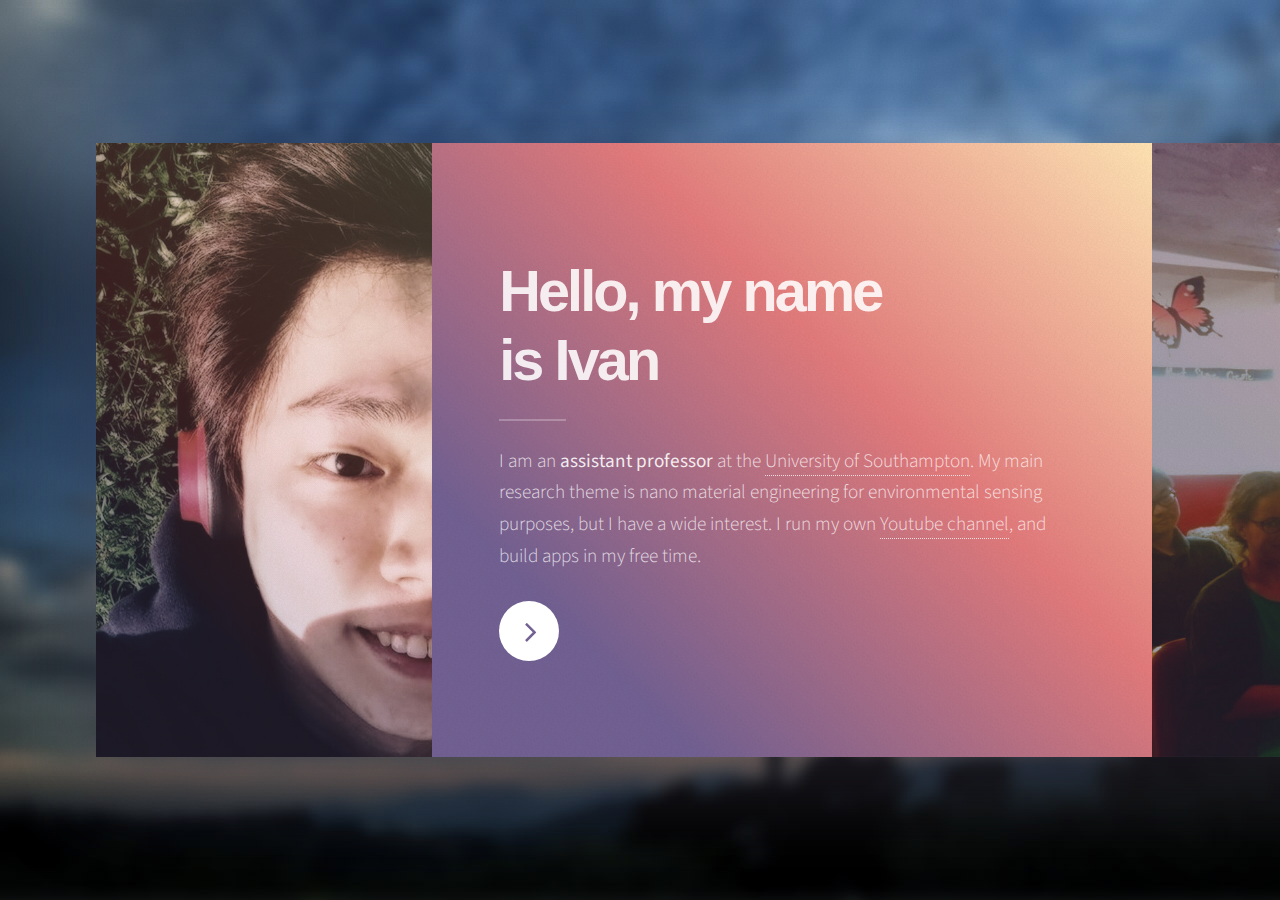
==== commit 48e10f18: "Demo for workshop" ====
--- a/index.html
+++ b/index.html
@@ -65,7 +65,7 @@
 							<section class="panel banner right">
 								<div class="content color0 span-3-75">
 									<h1 class="major">Hello, my name<br />
-									is Ivan LING TY</h1>
+									is Ivan</h1>
 									<p>I am an <strong>assistant professor</strong> at the <a href="https://www.southampton.ac.uk">University of Southampton</a>. My main research theme is nano material engineering for environmental sensing purposes, but I have a wide interest. I run my own <a href="https://www.youtube.com/subscription_center?add_user=ivandragneel">Youtube channel</a>, and build apps in my free time.</p>
 									<ul class="actions">
 										<li><a href="#first" class="button special color1 circle icon fa-angle-right">Next</a></li>
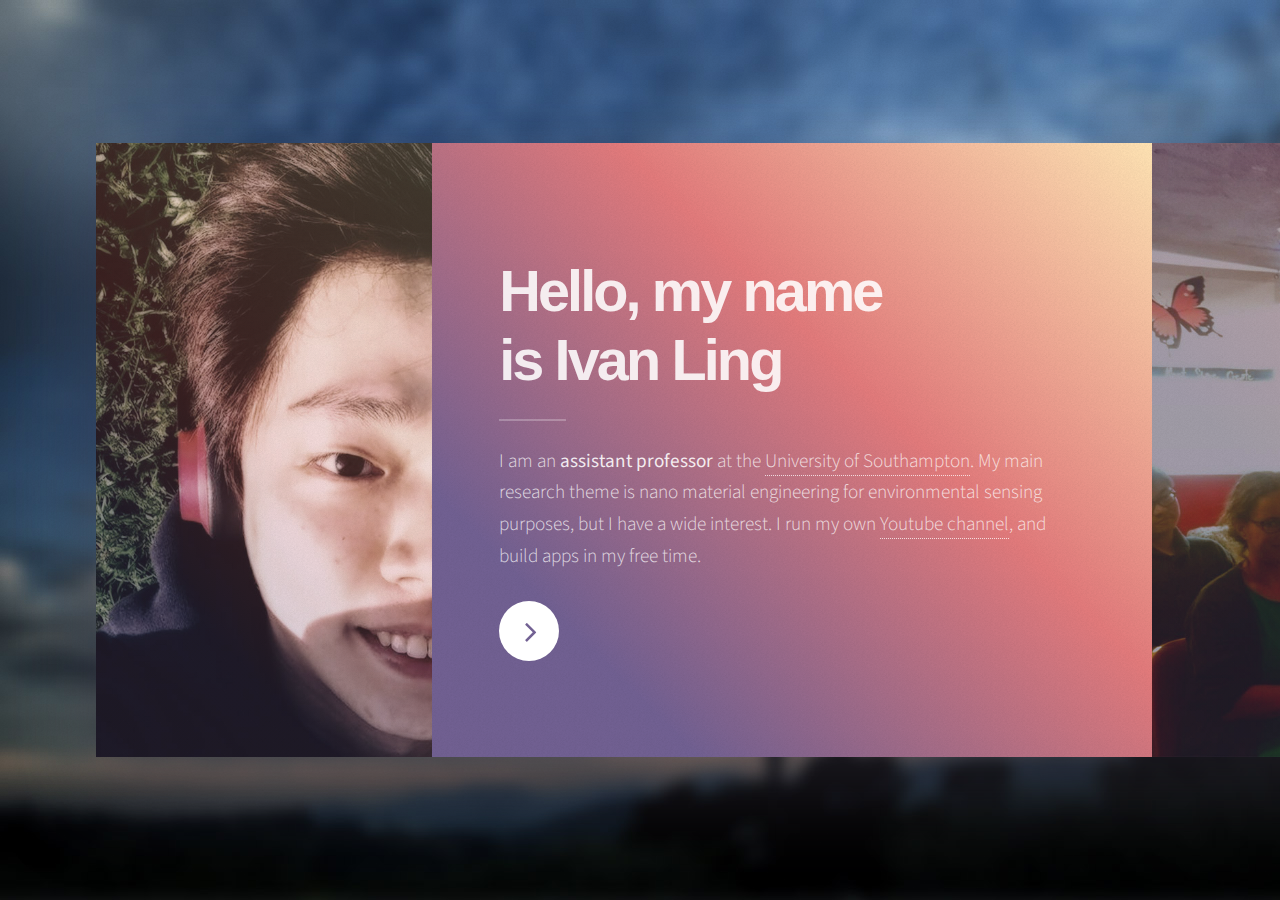
==== commit e3347271: "Update index.html" ====
--- a/index.html
+++ b/index.html
@@ -65,7 +65,7 @@
 							<section class="panel banner right">
 								<div class="content color0 span-3-75">
 									<h1 class="major">Hello, my name<br />
-									is Ivan</h1>
+									is Ivan Ling</h1>
 									<p>I am an <strong>assistant professor</strong> at the <a href="https://www.southampton.ac.uk">University of Southampton</a>. My main research theme is nano material engineering for environmental sensing purposes, but I have a wide interest. I run my own <a href="https://www.youtube.com/subscription_center?add_user=ivandragneel">Youtube channel</a>, and build apps in my free time.</p>
 									<ul class="actions">
 										<li><a href="#first" class="button special color1 circle icon fa-angle-right">Next</a></li>
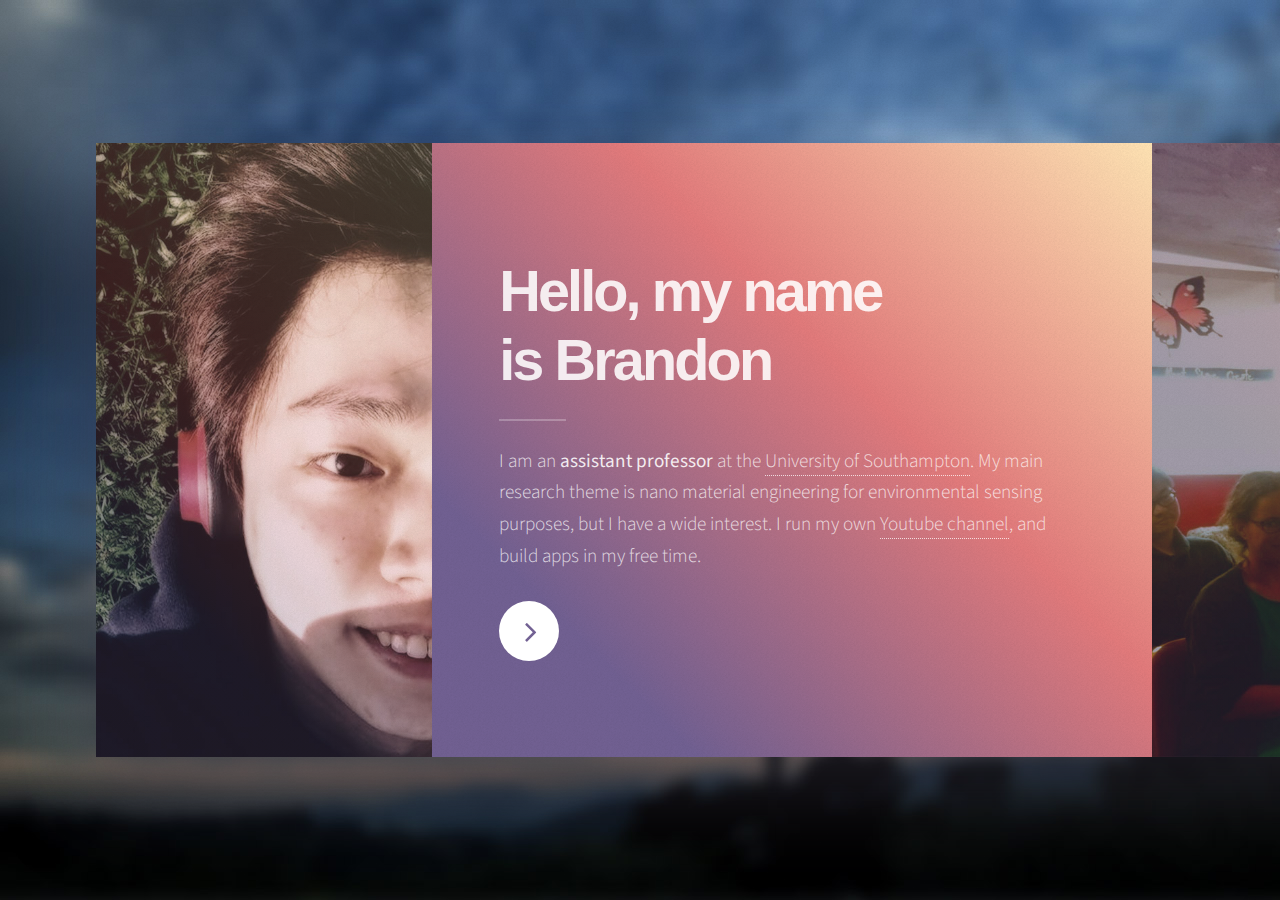
==== commit 97120b4b: "Update index.html" ====
--- a/index.html
+++ b/index.html
@@ -65,7 +65,7 @@
 							<section class="panel banner right">
 								<div class="content color0 span-3-75">
 									<h1 class="major">Hello, my name<br />
-									is Ivan Ling</h1>
+									is Brandon</h1>
 									<p>I am an <strong>assistant professor</strong> at the <a href="https://www.southampton.ac.uk">University of Southampton</a>. My main research theme is nano material engineering for environmental sensing purposes, but I have a wide interest. I run my own <a href="https://www.youtube.com/subscription_center?add_user=ivandragneel">Youtube channel</a>, and build apps in my free time.</p>
 									<ul class="actions">
 										<li><a href="#first" class="button special color1 circle icon fa-angle-right">Next</a></li>
@@ -95,7 +95,7 @@
 							<section class="panel color1" id="second">
 								<div class="intro joined">
 									<h2 class="major">More ways to connect!</h2>
-									<p>Feel free to connect with Ivan on any professional platforms!</p>
+									<p>Feel free to connect with me on any professional platforms!</p>
 								</div>
 								<div class="inner">
 									<ul class="grid-icons three connected">
@@ -501,4 +501,4 @@
 			<script src="assets/js/main.js"></script>
 
 	</body>
-</html>+</html>
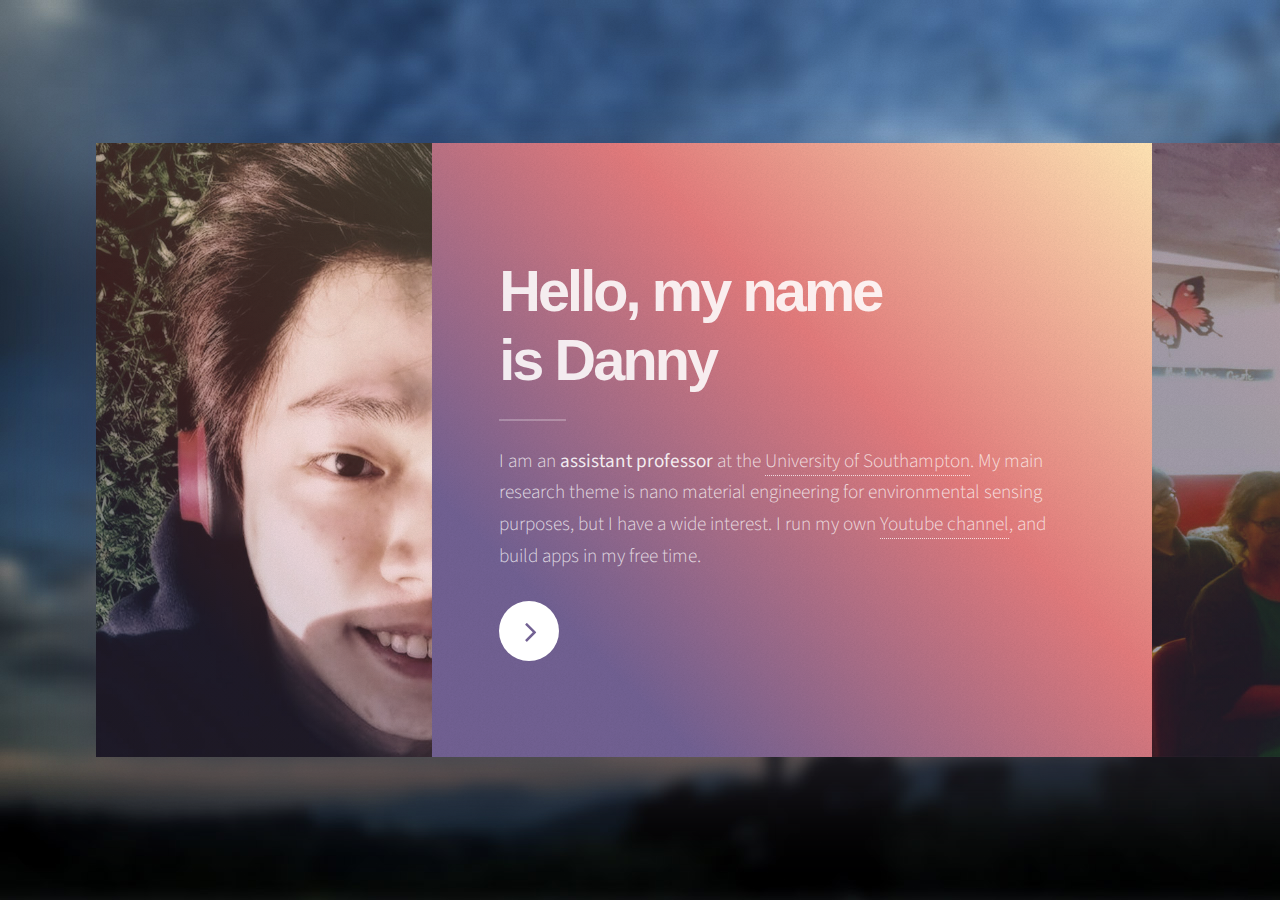
==== commit abbec59c: "Update index.html" ====
--- a/index.html
+++ b/index.html
@@ -65,7 +65,7 @@
 							<section class="panel banner right">
 								<div class="content color0 span-3-75">
 									<h1 class="major">Hello, my name<br />
-									is Brandon</h1>
+									is Danny</h1>
 									<p>I am an <strong>assistant professor</strong> at the <a href="https://www.southampton.ac.uk">University of Southampton</a>. My main research theme is nano material engineering for environmental sensing purposes, but I have a wide interest. I run my own <a href="https://www.youtube.com/subscription_center?add_user=ivandragneel">Youtube channel</a>, and build apps in my free time.</p>
 									<ul class="actions">
 										<li><a href="#first" class="button special color1 circle icon fa-angle-right">Next</a></li>
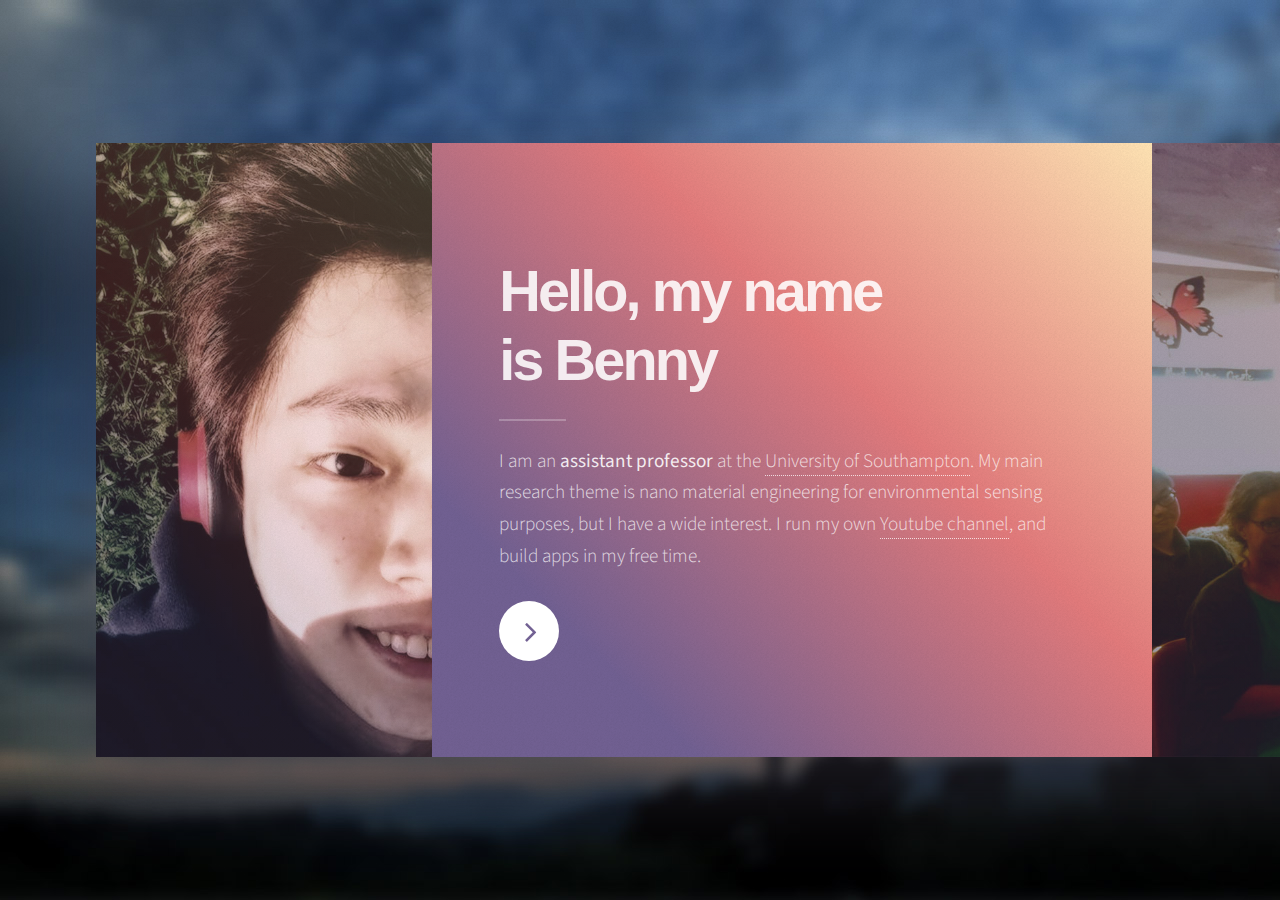
==== commit 5d7b8196: "Merge branch 'master' of https://github.com/ivanling92/ivanling92.github.io" ====
--- a/index.html
+++ b/index.html
@@ -65,7 +65,7 @@
 							<section class="panel banner right">
 								<div class="content color0 span-3-75">
 									<h1 class="major">Hello, my name<br />
-									is Danny</h1>
+									is Benny</h1>
 									<p>I am an <strong>assistant professor</strong> at the <a href="https://www.southampton.ac.uk">University of Southampton</a>. My main research theme is nano material engineering for environmental sensing purposes, but I have a wide interest. I run my own <a href="https://www.youtube.com/subscription_center?add_user=ivandragneel">Youtube channel</a>, and build apps in my free time.</p>
 									<ul class="actions">
 										<li><a href="#first" class="button special color1 circle icon fa-angle-right">Next</a></li>
